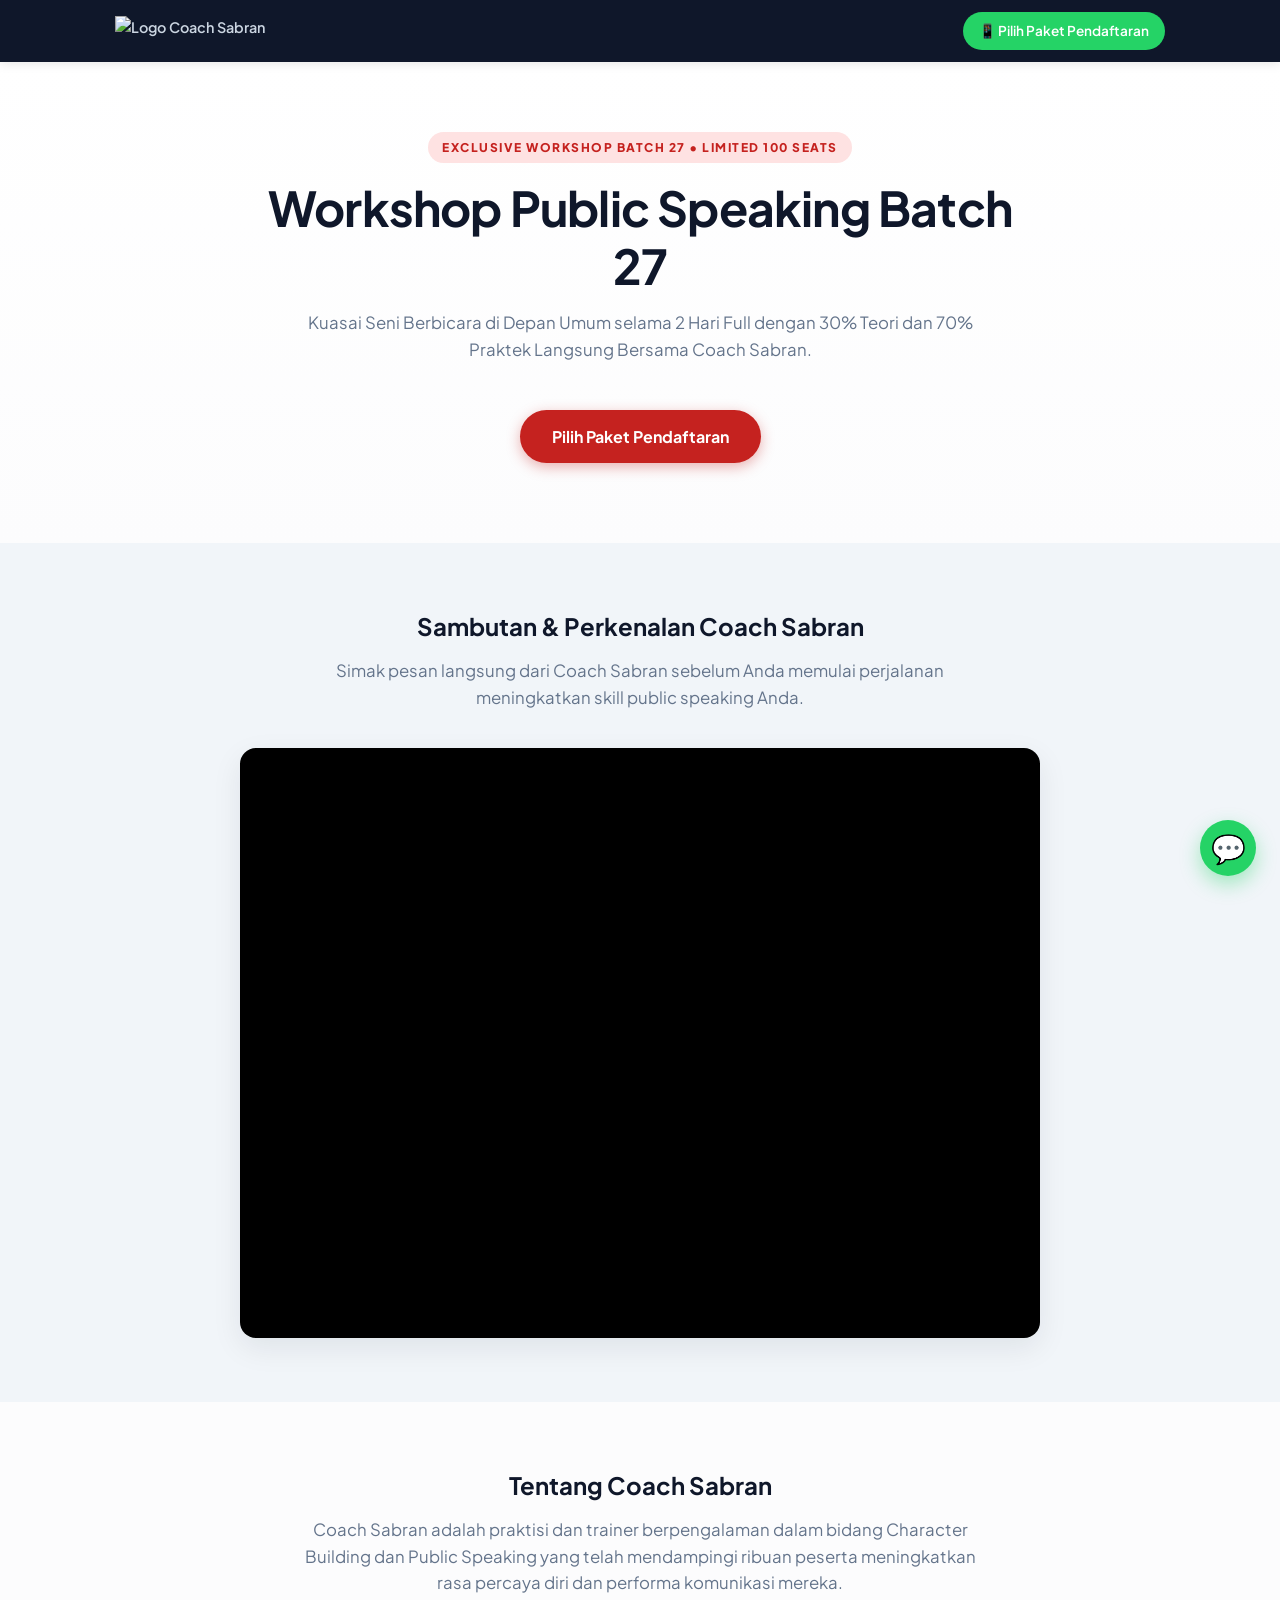
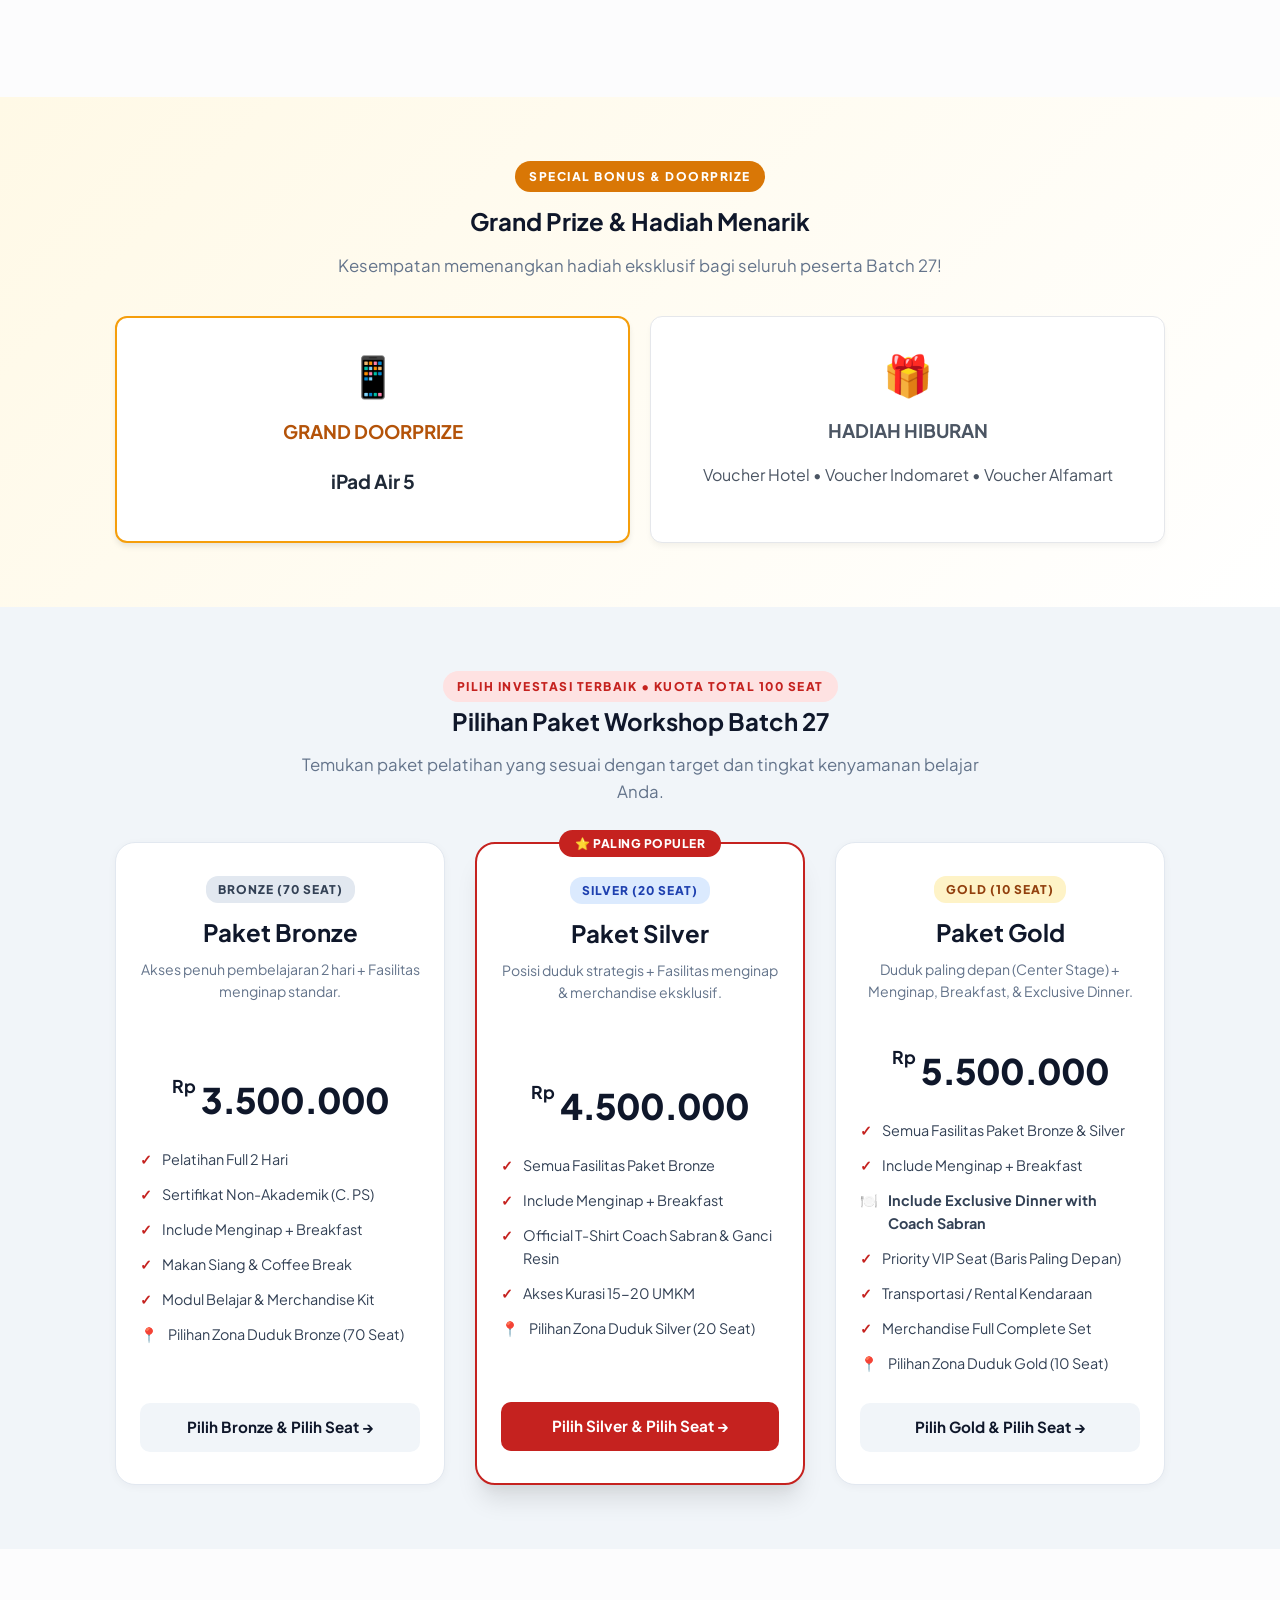
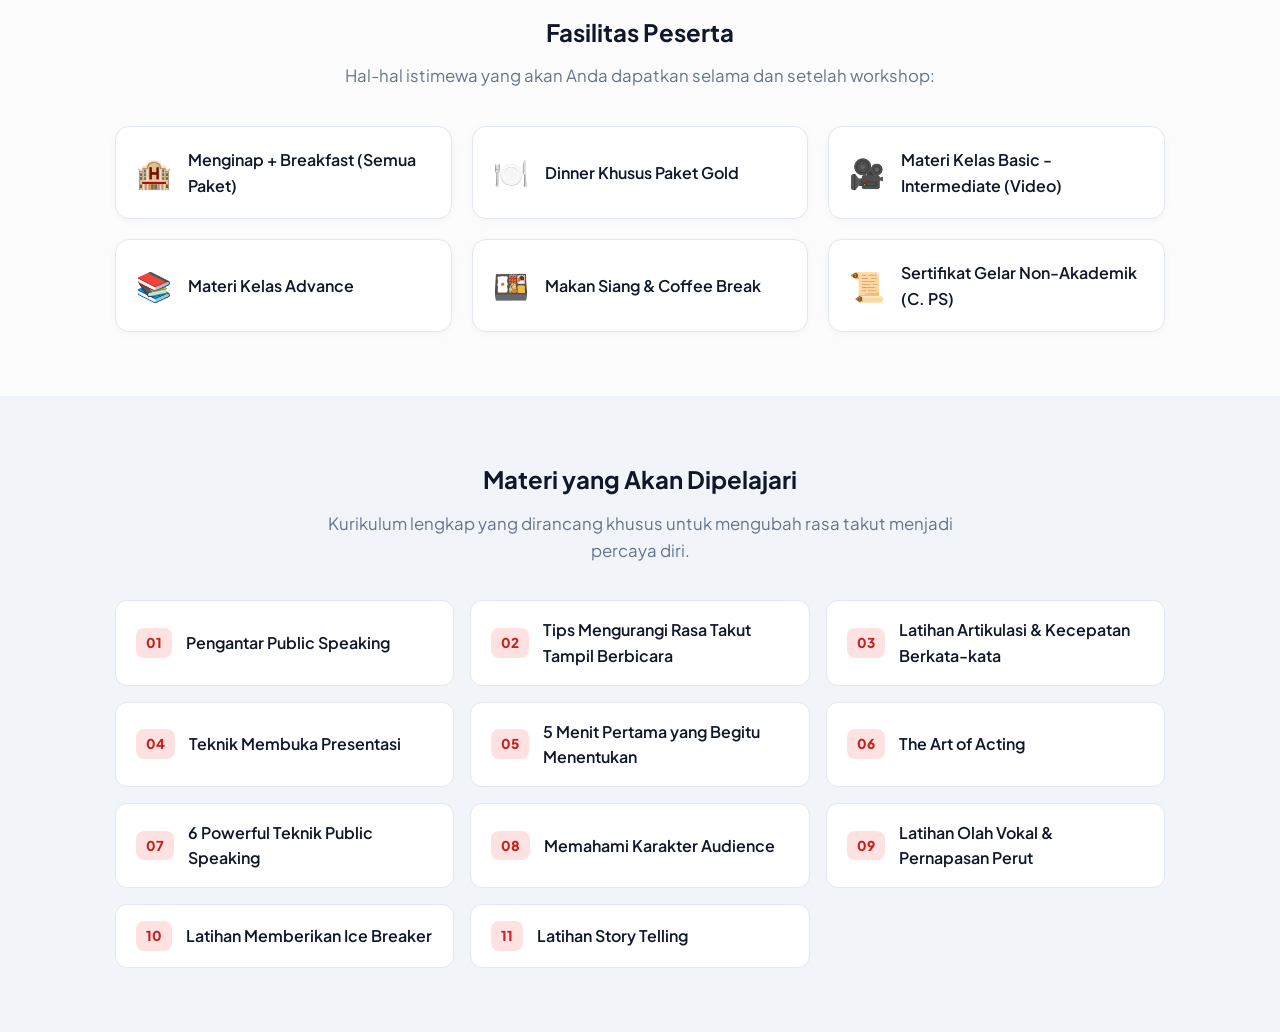
==== index.html @ b63cecc7 "update vanue seating layout" ====
<!DOCTYPE html>
<html lang="id">
<head>
    <meta charset="UTF-8">
    <meta name="viewport" content="width=device-width, initial-scale=1.0">
    <title>Workshop Public Speaking Batch 27 - Coach Sabran</title>
    
    <!-- Google Fonts untuk Tipografi Modern & Nyaman Dibaca -->
    <link rel="preconnect" href="https://fonts.googleapis.com">
    <link rel="preconnect" href="https://fonts.gstatic.com" crossorigin>
    <link href="https://fonts.googleapis.com/css2?family=Plus+Jakarta+Sans:wght@400;500;600;700;800&display=swap" rel="stylesheet">
    
    <!-- CSS Eksternal -->
    <link rel="stylesheet" href="style.css">
</head>
<body>

    <!-- TOP BAR DENGAN LOGO & CTA RINGKAS -->
    <div class="top-bar">
        <div class="container top-bar-flex">
            <a href="index.html" class="top-bar-brand" style="display: flex; align-items: center; gap: 10px; text-decoration: none;">
                <img src="Asset/CoachSabranFix.png" alt="Logo Coach Sabran" style="height: 30px; width: auto; object-fit: contain;">
            </a>
            <a href="#pilihan-paket" class="btn-top-cta">📱 Pilih Paket Pendaftaran</a>
        </div>
    </div>

    <!-- HERO SECTION -->
    <section class="hero-section text-center">
        <div class="container">
            <div class="badge-wrapper text-center">
                <span class="badge-tag">EXCLUSIVE WORKSHOP BATCH 27 • LIMITED 100 SEATS</span>
            </div>
            
            <h1>Workshop Public Speaking Batch 27</h1>
            <p class="subtitle-section">Kuasai Seni Berbicara di Depan Umum selama 2 Hari Full dengan 30% Teori dan 70% Praktek Langsung Bersama Coach Sabran.</p>
            <a href="#pilihan-paket" class="btn-primary">Pilih Paket Pendaftaran</a>
        </div>
    </section>

    <!-- SECTION VIDEO SAMBUTAN -->
    <section class="section-padding bg-light text-center">
        <div class="container">
            <h2>Sambutan & Perkenalan Coach Sabran</h2>
            <p class="subtitle-section">Simak pesan langsung dari Coach Sabran sebelum Anda memulai perjalanan meningkatkan skill public speaking Anda.</p>

            <div class="video-container">
                <iframe src="https://www.youtube.com/embed/VIDEO_ID" title="Video Sambutan Coach Sabran" frameborder="0" allow="accelerometer; autoplay; clipboard-write; encrypted-media; gyroscope; picture-in-picture" allowfullscreen></iframe>
            </div>
        </div>
    </section>

    <!-- SECTION PROFIL -->
    <section class="section-padding text-center">
        <div class="container">
            <h2>Tentang Coach Sabran</h2>
            <p class="subtitle-section">Coach Sabran adalah praktisi dan trainer berpengalaman dalam bidang Character Building dan Public Speaking yang telah mendampingi ribuan peserta meningkatkan rasa percaya diri dan performa komunikasi mereka.</p>
        </div>
    </section>

    <!-- SECTION DOORPRIZE & HADIAH HIBURAN -->
    <section class="section-padding text-center" style="background: linear-gradient(135deg, #FFF9E6 0%, #FFFFFF 100%);">
        <div class="container">
            <span class="badge-tag" style="background-color: #D97706; color: #fff;">SPECIAL BONUS & DOORPRIZE</span>
            <h2 style="margin-top: 10px;">Grand Prize & Hadiah Menarik</h2>
            <p class="subtitle-section">Kesempatan memenangkan hadiah eksklusif bagi seluruh peserta Batch 27!</p>

            <div style="display: grid; grid-template-columns: repeat(auto-fit, minmax(250px, 1fr)); gap: 20px; margin-top: 30px;">
                <div style="background: #fff; padding: 25px; border-radius: 12px; border: 2px solid #F59E0B; box-shadow: 0 4px 6px -1px rgba(0, 0, 0, 0.1);">
                    <div style="font-size: 2.5rem; margin-bottom: 10px;">📱</div>
                    <h3 style="color: #B45309; margin-bottom: 8px;">GRAND DOORPRIZE</h3>
                    <p style="font-weight: 700; font-size: 1.2rem; color: #1F2937;">iPad Air 5</p>
                </div>
                <div style="background: #fff; padding: 25px; border-radius: 12px; border: 1px solid #E5E7EB; box-shadow: 0 4px 6px -1px rgba(0, 0, 0, 0.05);">
                    <div style="font-size: 2.5rem; margin-bottom: 10px;">🎁</div>
                    <h3 style="color: #4B5563; margin-bottom: 8px;">HADIAH HIBURAN</h3>
                    <p style="color: #4B5563;">Voucher Hotel • Voucher Indomaret • Voucher Alfamart</p>
                </div>
            </div>
        </div>
    </section>

    <!-- SECTION PILIHAN PAKET -->
    <section id="pilihan-paket" class="section-padding bg-light">
        <div class="container text-center">
            <span class="badge-tag">PILIH INVESTASI TERBAIK • KUOTA TOTAL 100 SEAT</span>
            <h2>Pilihan Paket Workshop Batch 27</h2>
            <p class="subtitle-section">Temukan paket pelatihan yang sesuai dengan target dan tingkat kenyamanan belajar Anda.</p>

            <div class="package-container">
                
                <!-- CONTAINER PAKET 1: BRONZE (Rp 3.500.000) - 70 PAX -->
                <div class="package-card">
                    <div class="card-header">
                        <span class="badge-package bg-silver">BRONZE (70 SEAT)</span>
                        <h3>Paket Bronze</h3>
                        <p class="package-desc">Akses penuh pembelajaran 2 hari + Fasilitas menginap standar.</p>
                    </div>
                    <div class="card-body">
                        <div class="price-tag">
                            <span class="currency">Rp</span>
                            <span class="amount">3.500.000</span>
                        </div>
                        <ul class="package-features">
                            <li><span class="check-icon">✓</span> Pelatihan Full 2 Hari</li>
                            <li><span class="check-icon">✓</span> Sertifikat Non-Akademik (C. PS)</li>
                            <li><span class="check-icon">✓</span> Include Menginap + Breakfast</li>
                            <li><span class="check-icon">✓</span> Makan Siang & Coffee Break</li>
                            <li><span class="check-icon">✓</span> Modul Belajar & Merchandise Kit</li>
                            <li><span class="check-icon">📍</span> Pilihan Zona Duduk Bronze (70 Seat)</li>
                        </ul>
                    </div>
                    <div class="card-footer">
                        <a href="BronzePackage.html" class="btn-package">Pilih Bronze & Pilih Seat →</a>
                    </div>
                </div>

                <!-- CONTAINER PAKET 2: SILVER (Rp 4.500.000) - 20 PAX - POPULER -->
                <div class="package-card featured">
                    <div class="popular-badge">⭐ PALING POPULER</div>
                    <div class="card-header">
                        <span class="badge-package bg-silver-badge">SILVER (20 SEAT)</span>
                        <h3>Paket Silver</h3>
                        <p class="package-desc">Posisi duduk strategis + Fasilitas menginap & merchandise eksklusif.</p>
                    </div>
                    <div class="card-body">
                        <div class="price-tag">
                            <span class="currency">Rp</span>
                            <span class="amount">4.500.000</span>
                        </div>
                        <ul class="package-features">
                            <li><span class="check-icon">✓</span> Semua Fasilitas Paket Bronze</li>
                            <li><span class="check-icon">✓</span> Include Menginap + Breakfast</li>
                            <li><span class="check-icon">✓</span> Official T-Shirt Coach Sabran & Ganci Resin</li>
                            <li><span class="check-icon">✓</span> Akses Kurasi 15-20 UMKM</li>
                            <li><span class="check-icon">📍</span> Pilihan Zona Duduk Silver (20 Seat)</li>
                        </ul>
                    </div>
                    <div class="card-footer">
                        <a href="SilverPackage.html" class="btn-package btn-featured">Pilih Silver & Pilih Seat →</a>
                    </div>
                </div>

                <!-- CONTAINER PAKET 3: GOLD (Rp 5.500.000) - 10 PAX -->
                <div class="package-card">
                    <div class="card-header">
                        <span class="badge-package bg-gold">GOLD (10 SEAT)</span>
                        <h3>Paket Gold</h3>
                        <p class="package-desc">Duduk paling depan (Center Stage) + Menginap, Breakfast, & Exclusive Dinner.</p>
                    </div>
                    <div class="card-body">
                        <div class="price-tag">
                            <span class="currency">Rp</span>
                            <span class="amount">5.500.000</span>
                        </div>
                        <ul class="package-features">
                            <li><span class="check-icon">✓</span> Semua Fasilitas Paket Bronze & Silver</li>
                            <li><span class="check-icon">✓</span> Include Menginap + Breakfast</li>
                            <li><span class="check-icon">🍽️</span> <strong>Include Exclusive Dinner with Coach Sabran</strong></li>
                            <li><span class="check-icon">✓</span> Priority VIP Seat (Baris Paling Depan)</li>
                            <li><span class="check-icon">✓</span> Transportasi / Rental Kendaraan</li>
                            <li><span class="check-icon">✓</span> Merchandise Full Complete Set</li>
                            <li><span class="check-icon">📍</span> Pilihan Zona Duduk Gold (10 Seat)</li>
                        </ul>
                    </div>
                    <div class="card-footer">
                        <a href="GoldPackage.html" class="btn-package">Pilih Gold & Pilih Seat →</a>
                    </div>
                </div>

            </div>
        </div>
    </section>

    <!-- SECTION FASILITAS -->
    <section class="section-padding text-center">
        <div class="container">
            <h2>Fasilitas Peserta</h2>
            <p class="subtitle-section">Hal-hal istimewa yang akan Anda dapatkan selama dan setelah workshop:</p>

            <div class="facility-grid">
                <div class="facility-item">
                    <span class="facility-icon">🏨</span>
                    <div>Menginap + Breakfast (Semua Paket)</div>
                </div>
                <div class="facility-item">
                    <span class="facility-icon">🍽️</span>
                    <div>Dinner Khusus Paket Gold</div>
                </div>
                <div class="facility-item">
                    <span class="facility-icon">🎥</span>
                    <div>Materi Kelas Basic - Intermediate (Video)</div>
                </div>
                <div class="facility-item">
                    <span class="facility-icon">📚</span>
                    <div>Materi Kelas Advance</div>
                </div>
                <div class="facility-item">
                    <span class="facility-icon">🍱</span>
                    <div>Makan Siang & Coffee Break</div>
                </div>
                <div class="facility-item">
                    <span class="facility-icon">📜</span>
                    <div>Sertifikat Gelar Non-Akademik (C. PS)</div>
                </div>
            </div>
        </div>
    </section>

    <!-- SECTION MATERI -->
    <section class="section-padding bg-light">
        <div class="container">
            <h2 class="text-center">Materi yang Akan Dipelajari</h2>
            <p class="subtitle-section text-center">Kurikulum lengkap yang dirancang khusus untuk mengubah rasa takut menjadi percaya diri.</p>

            <ul class="materi-grid">
                <li><span class="materi-num">01</span> Pengantar Public Speaking</li>
                <li><span class="materi-num">02</span> Tips Mengurangi Rasa Takut Tampil Berbicara</li>
                <li><span class="materi-num">03</span> Latihan Artikulasi & Kecepatan Berkata-kata</li>
                <li><span class="materi-num">04</span> Teknik Membuka Presentasi</li>
                <li><span class="materi-num">05</span> 5 Menit Pertama yang Begitu Menentukan</li>
                <li><span class="materi-num">06</span> The Art of Acting</li>
                <li><span class="materi-num">07</span> 6 Powerful Teknik Public Speaking</li>
                <li><span class="materi-num">08</span> Memahami Karakter Audience</li>
                <li><span class="materi-num">09</span> Latihan Olah Vokal & Pernapasan Perut</li>
                <li><span class="materi-num">10</span> Latihan Memberikan Ice Breaker</li>
                <li><span class="materi-num">11</span> Latihan Story Telling</li>
            </ul>
        </div>
    </section>

    <!-- FLOATING WHATSAPP BUTTON UNTUK HP -->
    <a href="https://wa.me/6285182723319?text=Halo%20Admin,%20saya%20mau%20tanya%20mengenai%20Workshop%20Public%20Speaking%20Batch%2027" class="floating-wa" target="_blank" title="Tanya Admin via WA">
        💬
    </a>

</body>
</html>
---- style.css ----
/* ==========================================================================
   1. VARIABLE DESIGN SYSTEM & BASE STYLES
   ========================================================================== */
:root {
    --primary-color: #c5221f;
    --primary-hover: #9b1916;
    --bg-main: #fcfcfd;
    --bg-light: #f1f5f9;
    --card-bg: #ffffff;
    --text-dark: #0f172a;
    --text-body: #334155;
    --text-muted: #64748b;
    --wa-color: #25d366;
    --wa-hover: #1da851;
    --border-color: #e2e8f0;
    --shadow-sm: 0 2px 8px rgba(15, 23, 42, 0.04);
    --shadow-md: 0 10px 30px rgba(15, 23, 42, 0.08);
    --shadow-lg: 0 20px 25px -5px rgba(0, 0, 0, 0.1), 0 10px 10px -5px rgba(0, 0, 0, 0.04);

    /* Color Palette Zona Kursi */
    --gold-zone: #f59e0b;
    --silver-zone: #3b82f6;
    --bronze-zone: #10b981;
    --occupied-color: #991b1b;
    --locked-color: #334155;
}

html {
    scroll-behavior: smooth;
}

body {
    margin: 0;
    padding: 0;
    font-family: 'Plus Jakarta Sans', sans-serif;
    color: var(--text-body);
    background-color: var(--bg-main);
    line-height: 1.6;
    -webkit-font-smoothing: antialiased;
}

h1, h2, h3, h4 {
    color: var(--text-dark);
    font-weight: 700;
    margin: 0 0 12px 0;
}

.container {
    max-width: 1050px;
    margin: 0 auto;
    padding: 0 20px;
}

.text-center { text-align: center; }
.section-padding { padding: 64px 20px; }
.bg-light { background-color: var(--bg-light); }

.subtitle-section {
    color: var(--text-muted);
    font-size: 1.05rem;
    max-width: 680px;
    margin: 0 auto 36px auto;
}

/* ==========================================================================
   2. TOP BAR & NAVIGATION
   ========================================================================== */
.top-bar {
    background-color: var(--text-dark);
    color: #fff;
    padding: 12px 0;
    position: sticky;
    top: 0;
    z-index: 100;
    box-shadow: 0 2px 10px rgba(0,0,0,0.1);
}

.top-bar-flex {
    display: flex;
    justify-content: space-between;
    align-items: center;
}

.top-bar-brand {
    font-weight: 600;
    font-size: 0.9rem;
    color: #cbd5e1;
}

.btn-top-cta {
    background-color: var(--wa-color);
    color: #fff;
    text-decoration: none;
    padding: 8px 16px;
    border-radius: 20px;
    font-weight: 600;
    font-size: 0.85rem;
    transition: background-color 0.2s ease, transform 0.2s ease;
}

.btn-top-cta:hover { 
    background-color: var(--wa-hover);
    transform: translateY(-1px);
}

/* ==========================================================================
   3. HERO SECTION
   ========================================================================== */
.hero-section {
    padding: 70px 20px 80px 20px;
    background: linear-gradient(180deg, #ffffff 0%, var(--bg-main) 100%);
}

.badge-wrapper {
    margin-bottom: 16px;
}

.badge-tag {
    display: inline-block;
    background: #fee2e2;
    color: var(--primary-color);
    font-size: 0.75rem;
    font-weight: 800;
    letter-spacing: 1.5px;
    padding: 6px 14px;
    border-radius: 20px;
}

.hero-section h1 {
    font-size: clamp(2rem, 4.5vw, 3rem);
    letter-spacing: -0.8px;
    line-height: 1.2;
    max-width: 800px;
    margin: 0 auto 16px auto;
}

.btn-primary {
    display: inline-block;
    background-color: var(--primary-color);
    color: #ffffff;
    padding: 14px 32px;
    border-radius: 30px;
    text-decoration: none;
    font-weight: 700;
    font-size: 1rem;
    box-shadow: 0 4px 14px rgba(197, 34, 31, 0.35);
    transition: all 0.2s ease;
    margin-top: 10px;
}

.btn-primary:hover {
    background-color: var(--primary-hover);
    transform: translateY(-2px);
    box-shadow: 0 6px 20px rgba(197, 34, 31, 0.45);
}

/* ==========================================================================
   4. VIDEO SAMBUTAN SECTION
   ========================================================================== */
.video-container {
    position: relative;
    padding-bottom: 56.25%; /* 16:9 Aspect Ratio */
    height: 0;
    overflow: hidden;
    max-width: 800px;
    margin: 0 auto;
    border-radius: 16px;
    box-shadow: var(--shadow-md);
    background-color: #000;
}

.video-container iframe {
    position: absolute;
    top: 0;
    left: 0;
    width: 100%;
    height: 100%;
    border: 0;
}

/* ==========================================================================
   5. PAKET PENDAFTARAN (PRICING CARDS)
   ========================================================================== */
.package-container {
    display: grid;
    grid-template-columns: repeat(auto-fit, minmax(290px, 1fr));
    gap: 30px;
    align-items: stretch;
    margin-top: 20px;
}

.package-card {
    background: var(--card-bg);
    border: 1px solid var(--border-color);
    border-radius: 20px;
    padding: 32px 24px;
    display: flex;
    flex-direction: column;
    justify-content: space-between;
    position: relative;
    box-shadow: var(--shadow-sm);
    transition: transform 0.25s ease, box-shadow 0.25s ease;
}

.package-card:hover {
    transform: translateY(-6px);
    box-shadow: var(--shadow-md);
}

.package-card.featured {
    border: 2px solid var(--primary-color);
    box-shadow: var(--shadow-lg);
}

.popular-badge {
    position: absolute;
    top: -14px;
    left: 50%;
    transform: translateX(-50%);
    background: var(--primary-color);
    color: #fff;
    font-size: 0.75rem;
    font-weight: 800;
    padding: 4px 16px;
    border-radius: 20px;
    letter-spacing: 0.5px;
}

.card-header {
    text-align: center;
    margin-bottom: 20px;
}

.badge-package {
    display: inline-block;
    font-size: 0.75rem;
    font-weight: 800;
    padding: 4px 12px;
    border-radius: 12px;
    margin-bottom: 10px;
    letter-spacing: 1px;
}

.bg-silver { background-color: #e2e8f0; color: #334155; }
.bg-silver-badge { background-color: #dbeafe; color: #1e40af; }
.bg-gold { background-color: #fef3c7; color: #92400e; }

.package-card h3 {
    font-size: 1.5rem;
    margin-bottom: 6px;
}

.package-desc {
    font-size: 0.88rem;
    color: var(--text-muted);
    margin: 0;
}

.price-tag {
    text-align: center;
    margin: 20px 0;
}

.price-tag .currency {
    font-size: 1.1rem;
    font-weight: 700;
    color: var(--text-dark);
    vertical-align: top;
    margin-right: 2px;
}

.price-tag .amount {
    font-size: 2.2rem;
    font-weight: 800;
    color: var(--text-dark);
    letter-spacing: -1px;
}

.package-features {
    list-style: none;
    padding: 0;
    margin: 0 0 28px 0;
    text-align: left;
}

.package-features li {
    font-size: 0.9rem;
    margin-bottom: 12px;
    display: flex;
    align-items: flex-start;
    gap: 10px;
    color: var(--text-body);
}

.check-icon {
    color: var(--primary-color);
    font-weight: 800;
    flex-shrink: 0;
}

.btn-package {
    display: block;
    width: 100%;
    text-align: center;
    background-color: var(--bg-light);
    color: var(--text-dark);
    padding: 12px 16px;
    border-radius: 10px;
    text-decoration: none;
    font-weight: 700;
    font-size: 0.95rem;
    box-sizing: border-box;
    transition: all 0.2s ease;
}

.btn-package:hover {
    background-color: #e2e8f0;
}

.btn-package.btn-featured {
    background-color: var(--primary-color);
    color: #ffffff;
}

.btn-package.btn-featured:hover {
    background-color: var(--primary-hover);
}

/* ==========================================================================
   6. FASILITAS & MATERI GRID
   ========================================================================== */
.facility-grid {
    display: grid;
    grid-template-columns: repeat(auto-fit, minmax(260px, 1fr));
    gap: 20px;
    margin-top: 30px;
}

.facility-item {
    background: var(--card-bg);
    border: 1px solid var(--border-color);
    border-radius: 14px;
    padding: 20px;
    display: flex;
    align-items: center;
    gap: 16px;
    text-align: left;
    box-shadow: var(--shadow-sm);
    font-weight: 600;
    color: var(--text-dark);
}

.facility-icon {
    font-size: 1.8rem;
    line-height: 1;
}

.materi-grid {
    list-style: none;
    padding: 0;
    margin: 30px 0 0 0;
    display: grid;
    grid-template-columns: repeat(auto-fit, minmax(280px, 1fr));
    gap: 16px;
}

.materi-grid li {
    background: var(--card-bg);
    border: 1px solid var(--border-color);
    border-radius: 12px;
    padding: 16px 20px;
    font-weight: 600;
    color: var(--text-dark);
    display: flex;
    align-items: center;
    gap: 14px;
}

.materi-num {
    background: #fee2e2;
    color: var(--primary-color);
    font-weight: 800;
    font-size: 0.85rem;
    padding: 4px 10px;
    border-radius: 8px;
    flex-shrink: 0;
}

/* ==========================================================================
   7. DENAH VENUE & SEATING LAYOUT (SESUAI SKETSA PAPAN TULIS VENUE)
   ========================================================================== */
.seat-container {
    background: #0f172a;
    color: #ffffff;
    padding: 30px 20px;
    border-radius: 20px;
    margin: 24px 0 28px 0;
    text-align: center;
    box-shadow: 0 12px 30px rgba(15, 23, 42, 0.35);
    position: relative;
    overflow: hidden;
}

/* Header Panggung / Stage */
.stage {
    background: linear-gradient(135deg, #38bdf8 0%, #0284c7 100%);
    color: #ffffff;
    font-weight: 800;
    padding: 14px;
    border-radius: 12px;
    margin-bottom: 20px;
    letter-spacing: 2px;
    font-size: 0.9rem;
    box-shadow: 0 4px 15px rgba(56, 189, 248, 0.25);
    text-transform: uppercase;
}

/* VIP Sofa / Table di Depan Panggung */
.vip-area {
    background: rgba(245, 158, 11, 0.15);
    border: 1px dashed var(--gold-zone);
    border-radius: 8px;
    padding: 8px;
    margin-bottom: 25px;
    font-size: 0.75rem;
    font-weight: 700;
    color: var(--gold-zone);
    letter-spacing: 1px;
}

/* Side Corridor & Back Facilities (Tenant & Food) */
.venue-layout-grid {
    display: grid;
    grid-template-columns: 120px 1fr;
    gap: 20px;
    text-align: left;
}

.side-regis {
    background: #1e293b;
    border: 1px solid #334155;
    border-radius: 12px;
    padding: 15px 10px;
    display: flex;
    flex-direction: column;
    justify-content: center;
    align-items: center;
    text-align: center;
    font-size: 0.75rem;
    font-weight: 700;
    color: #94a3b8;
}

.side-regis-icon {
    font-size: 1.4rem;
    margin-bottom: 6px;
}

/* Zone Section Layout */
.round-table-layout {
    display: flex;
    flex-direction: column;
    align-items: center;
    gap: 30px;
    width: 100%;
}

.zone-section {
    width: 100%;
    background: rgba(255, 255, 255, 0.02);
    border-radius: 14px;
    padding: 16px 10px;
    border: 1px solid rgba(255, 255, 255, 0.05);
}

.zone-header {
    font-size: 0.85rem;
    font-weight: 800;
    margin-bottom: 16px;
    letter-spacing: 1px;
    text-align: center;
}

.table-grid {
    display: flex;
    justify-content: center;
    flex-wrap: wrap;
    gap: 45px 35px;
    padding: 10px 0;
}

/* Meja Bundar & Kursi Melingkar */
.round-table {
    position: relative;
    width: 95px;
    height: 95px;
    border-radius: 50%;
    background: #1e293b;
    border: 3px solid #334155;
    display: flex;
    align-items: center;
    justify-content: center;
    box-shadow: 0 6px 16px rgba(0, 0, 0, 0.25);
}

.table-center {
    font-weight: 700;
    font-size: 0.75rem;
    color: #f8fafc;
    text-align: center;
    z-index: 2;
    pointer-events: none;
}

.seats-circle {
    position: absolute;
    top: 0;
    left: 0;
    width: 100%;
    height: 100%;
}

.seats-circle .seat-btn {
    position: absolute;
    width: 32px;
    height: 32px;
    font-size: 0.65rem;
    font-weight: 700;
    border-radius: 50%;
    border: 2px solid #0f172a;
    color: #ffffff;
    display: flex;
    align-items: center;
    justify-content: center;
    transform: translate(-50%, -50%);
    transition: all 0.2s cubic-bezier(0.4, 0, 0.2, 1);
    cursor: pointer;
    box-shadow: 0 2px 6px rgba(0,0,0,0.3);
}

/* Posisi Melingkar 5 Kursi */
.seats-circle.seats-5 .seat-btn:nth-child(1) { top: -14px; left: 50%; }
.seats-circle.seats-5 .seat-btn:nth-child(2) { top: 28%; left: calc(100% + 14px); }
.seats-circle.seats-5 .seat-btn:nth-child(3) { top: 88%; left: calc(100% + 2px); }
.seats-circle.seats-5 .seat-btn:nth-child(4) { top: 88%; left: -2px; }
.seats-circle.seats-5 .seat-btn:nth-child(5) { top: 28%; left: -14px; }

/* Status Warna Kursi */
.seat-btn.bronze { background-color: var(--bronze-zone); }
.seat-btn.silver { background-color: var(--silver-zone); }
.seat-btn.platinum { background-color: var(--gold-zone); }

.seat-btn.locked { 
    background-color: var(--locked-color) !important; 
    opacity: 0.35; 
    cursor: not-allowed; 
}

.seat-btn.selected {
    background-color: #ef4444 !important;
    color: #ffffff !important;
    transform: translate(-50%, -50%) scale(1.2) !important;
    box-shadow: 0 0 14px rgba(239, 68, 68, 0.9) !important;
    border: 2px solid #ffffff !important;
    z-index: 10;
}

.seat-btn.occupied {
    background-color: var(--occupied-color) !important;
    color: #cbd5e1 !important;
    opacity: 0.7;
    cursor: not-allowed;
}

/* Bottom Venue Facilities (Tenant & Food) */
.bottom-facilities {
    display: flex;
    justify-content: space-between;
    gap: 15px;
    margin-top: 25px;
    padding-top: 20px;
    border-top: 1px dashed #334155;
}

.facility-box {
    background: #1e293b;
    border: 1px solid #334155;
    border-radius: 10px;
    padding: 12px;
    font-size: 0.75rem;
    font-weight: 700;
    color: #94a3b8;
    text-align: center;
    flex: 1;
}

.seat-summary {
    background: #1e293b;
    padding: 14px 20px;
    border-radius: 12px;
    margin-top: 25px;
    font-size: 0.9rem;
    border: 1px solid #334155;
    display: inline-block;
}

/* ==========================================================================
   8. BENEFIT & UPSELL CONTAINERS
   ========================================================================== */
.benefit-detail-container {
    background: #ffffff;
    border: 1px solid #e2e8f0;
    border-radius: 14px;
    padding: 24px;
    margin: 30px auto;
    max-width: 650px;
    box-shadow: 0 4px 15px rgba(0,0,0,0.04);
    text-align: left;
}

.benefit-list { list-style: none; padding: 0; margin: 0; }
.benefit-list li {
    font-size: 0.95rem;
    margin-bottom: 12px;
    line-height: 1.5;
    color: var(--text-body);
}

.upsell-container {
    background: #f8fafc;
    border: 1px dashed var(--primary-color);
    border-radius: 14px;
    padding: 20px;
    margin: 24px auto 40px auto;
    max-width: 650px;
    text-align: center;
}

.upsell-buttons { display: flex; gap: 12px; justify-content: center; flex-wrap: wrap; }

.btn-upsell {
    display: inline-block;
    background-color: var(--primary-color);
    color: #ffffff;
    padding: 10px 20px;
    border-radius: 8px;
    text-decoration: none;
    font-weight: 700;
    font-size: 0.9rem;
    transition: background-color 0.2s;
}

.btn-upsell:hover { background-color: var(--primary-hover); }

.btn-upsell-secondary {
    display: inline-block;
    background-color: #ffffff;
    border: 1px solid #cbd5e1;
    color: var(--text-dark);
    padding: 8px 16px;
    border-radius: 8px;
    text-decoration: none;
    font-weight: 600;
    font-size: 0.85rem;
}

/* ==========================================================================
   9. FORM PENDAFTARAN & FLOATING BUTTONS
   ========================================================================== */
.pendaftaran-section {
    background-color: var(--bg-light);
    padding-bottom: 80px;
}

.form-container {
    max-width: 680px;
    margin: 0 auto;
    padding: 36px 28px;
    background: var(--card-bg);
    border-radius: 16px;
    box-shadow: var(--shadow-md);
    border: 1px solid var(--border-color);
}

.form-group { margin-bottom: 18px; }
.form-group label {
    display: block;
    font-size: 0.85rem;
    font-weight: 700;
    color: var(--text-dark);
    margin-bottom: 6px;
}

.form-control {
    width: 100%;
    padding: 12px 14px;
    border: 1px solid var(--border-color);
    border-radius: 8px;
    font-size: 0.95rem;
    font-family: inherit;
    background-color: #fafafa;
    box-sizing: border-box;
    transition: all 0.2s;
}

.form-control:focus {
    outline: none;
    border-color: var(--primary-color);
    background-color: #ffffff;
    box-shadow: 0 0 0 3px rgba(197, 34, 31, 0.12);
}

textarea.form-control { resize: vertical; height: 100px; }

.btn-submit-wa {
    display: block;
    width: 100%;
    background-color: var(--wa-color);
    color: #ffffff;
    padding: 16px;
    border: none;
    border-radius: 10px;
    font-size: 1.05rem;
    font-weight: 700;
    cursor: pointer;
    transition: background-color 0.2s, transform 0.1s;
    text-align: center;
    margin-top: 24px;
}

.btn-submit-wa:hover {
    background-color: var(--wa-hover);
    transform: translateY(-1px);
}

.floating-wa {
    position: fixed;
    bottom: 24px;
    right: 24px;
    background-color: var(--wa-color);
    color: #fff;
    width: 56px;
    height: 56px;
    border-radius: 50%;
    display: flex;
    align-items: center;
    justify-content: center;
    font-size: 28px;
    box-shadow: 0 8px 20px rgba(37, 211, 102, 0.4);
    text-decoration: none;
    z-index: 99;
    transition: transform 0.2s ease;
}

.floating-wa:hover { transform: scale(1.08); }

/* ==========================================================================
   10. MEDIA QUERIES (RESPONSIVE MOBILE)
   ========================================================================== */
@media (max-width: 768px) {
    .section-padding { padding: 48px 16px; }
    .package-container { grid-template-columns: 1fr; }
    .hero-section { padding: 40px 16px 50px 16px; }
    .form-container { padding: 20px 16px; border-radius: 12px; }
    
    .venue-layout-grid {
        grid-template-columns: 1fr;
    }
    
    .side-regis {
        width: 100%;
        margin-bottom: 10px;
    }
    
    .table-grid { gap: 40px 25px; }
    .round-table { width: 85px; height: 85px; }
    .table-center { font-size: 0.7rem; }
    .seats-circle .seat-btn { width: 30px; height: 30px; font-size: 0.6rem; }
}
/* ==========================================================================
   TATA LETAK KHUSUS DENAH VENUE DARI SKETSA PAPAN TULIS
   ========================================================================== */
.seat-container {
    background: #0f172a;
    color: #ffffff;
    padding: 30px 20px;
    border-radius: 20px;
    margin: 24px 0;
    text-align: center;
    position: relative;
}

.stage {
    background: linear-gradient(135deg, #38bdf8 0%, #0284c7 100%);
    color: #fff;
    font-weight: 800;
    padding: 12px;
    border-radius: 8px;
    margin-bottom: 15px;
    letter-spacing: 2px;
}

/* VIP Layout (Sofa & Side Blocks) */
.vip-layout {
    display: flex;
    justify-content: center;
    align-items: center;
    gap: 12px;
    margin-bottom: 25px;
}

.vip-main {
    background: rgba(245, 158, 11, 0.2);
    border: 1px dashed #f59e0b;
    color: #f59e0b;
    padding: 8px 24px;
    border-radius: 6px;
    font-weight: 700;
    font-size: 0.8rem;
}

.vip-side {
    background: rgba(245, 158, 11, 0.1);
    border: 1px dashed #f59e0b;
    color: #f59e0b;
    padding: 6px 12px;
    border-radius: 6px;
    font-size: 0.7rem;
    transform: rotate(-10deg);
}

.vip-side:last-child {
    transform: rotate(10deg);
}

/* Gold Zone (U-Shape Layout) */
.gold-u-layout {
    display: flex;
    justify-content: center;
    gap: 20px;
}

.u-block {
    display: flex;
    gap: 6px;
    background: rgba(245, 158, 11, 0.08);
    border: 2px solid #f59e0b;
    border-radius: 12px;
    padding: 10px;
}

/* Silver Zone (Block Cards Layout) */
.silver-block-layout {
    display: grid;
    grid-template-columns: repeat(auto-fit, minmax(130px, 1fr));
    gap: 15px;
}

.silver-box {
    background: rgba(59, 130, 246, 0.08);
    border: 2px solid #3b82f6;
    border-radius: 10px;
    padding: 10px;
    display: flex;
    flex-direction: column;
    align-items: center;
    gap: 8px;
}

.box-label {
    font-size: 0.75rem;
    font-weight: 700;
    color: #3b82f6;
}

.box-seats {
    display: flex;
    flex-wrap: wrap;
    gap: 6px;
    justify-content: center;
}

/* Bronze Zone (Circle Grid Layout) */
.bronze-circle-grid {
    display: flex;
    flex-wrap: wrap;
    gap: 10px;
    justify-content: center;
    max-width: 600px;
    margin: 0 auto;
}

.seat-btn-circle {
    width: 36px;
    height: 36px;
    border-radius: 50%;
    border: 2px solid #0f172a;
    font-size: 0.65rem;
    font-weight: 700;
    color: #fff;
    cursor: pointer;
    display: flex;
    align-items: center;
    justify-content: center;
    transition: all 0.2s;
}

.seat-btn-circle.bronze { background-color: #10b981; }
.seat-btn-circle.silver { background-color: #3b82f6; }
.seat-btn-circle.platinum { background-color: #f59e0b; }

.seat-btn-circle.locked { background-color: #334155 !important; opacity: 0.4; cursor: not-allowed; }
.seat-btn-circle.selected { background-color: #ef4444 !important; transform: scale(1.15); border-color: #fff; }
.seat-btn-circle.occupied { background-color: #991b1b !important; opacity: 0.7; cursor: not-allowed; }

/* Bottom Area Facilities */
.bottom-venue-facilities {
    display: flex;
    justify-content: space-between;
    align-items: flex-end;
    margin-top: 30px;
    padding-top: 20px;
    border-top: 1px dashed #334155;
}

.tenant-l-shape {
    background: #1e293b;
    border: 2px solid #475569;
    border-radius: 10px;
    padding: 15px 25px;
    font-size: 0.75rem;
    font-weight: 700;
    color: #cbd5e1;
    clip-path: polygon(0 0, 60% 0, 60% 50%, 100% 50%, 100% 100%, 0 100%);
}

.food-area-box {
    background: #1e293b;
    border: 2px solid #475569;
    border-radius: 8px;
    padding: 12px 20px;
    font-size: 0.75rem;
    font-weight: 700;
    color: #cbd5e1;
}
/* ==========================================================================
   POSISI KURSI MEJA BUNDAR (4 KURSI & 5 KURSI)
   ========================================================================== */
.table-grid {
    display: flex;
    justify-content: center;
    flex-wrap: wrap;
    gap: 45px 30px;
    padding: 15px 0;
}

.round-table {
    position: relative;
    width: 90px;
    height: 90px;
    border-radius: 50%;
    background: #1e293b;
    border: 3px solid #334155;
    display: flex;
    align-items: center;
    justify-content: center;
    box-shadow: 0 6px 16px rgba(0, 0, 0, 0.25);
}

.table-center {
    font-weight: 700;
    font-size: 0.75rem;
    color: #f8fafc;
    text-align: center;
    z-index: 2;
    pointer-events: none;
}

.seats-circle {
    position: absolute;
    top: 0;
    left: 0;
    width: 100%;
    height: 100%;
}

.seats-circle .seat-btn {
    position: absolute;
    width: 32px;
    height: 32px;
    font-size: 0.65rem;
    font-weight: 700;
    border-radius: 50%;
    border: 2px solid #0f172a;
    color: #ffffff;
    display: flex;
    align-items: center;
    justify-content: center;
    transform: translate(-50%, -50%);
    transition: all 0.2s cubic-bezier(0.4, 0, 0.2, 1);
    cursor: pointer;
    box-shadow: 0 2px 6px rgba(0,0,0,0.3);
}

/* POSISI PRESISI 4 KURSI (SILVER) */
.seats-circle.seats-4 .seat-btn:nth-child(1) { top: -14px; left: 50%; }              /* Atas */
.seats-circle.seats-4 .seat-btn:nth-child(2) { top: 50%; left: calc(100% + 14px); }  /* Kanan */
.seats-circle.seats-4 .seat-btn:nth-child(3) { top: calc(100% + 14px); left: 50%; }  /* Bawah */
.seats-circle.seats-4 .seat-btn:nth-child(4) { top: 50%; left: -14px; }               /* Kiri */

/* POSISI PRESISI 5 KURSI (GOLD & BRONZE) */
.seats-circle.seats-5 .seat-btn:nth-child(1) { top: -14px; left: 50%; }
.seats-circle.seats-5 .seat-btn:nth-child(2) { top: 28%; left: calc(100% + 14px); }
.seats-circle.seats-5 .seat-btn:nth-child(3) { top: 88%; left: calc(100% + 2px); }
.seats-circle.seats-5 .seat-btn:nth-child(4) { top: 88%; left: -2px; }
.seats-circle.seats-5 .seat-btn:nth-child(5) { top: 28%; left: -14px; }

/* WARNA KATEGORI KURSI */
.seat-btn.bronze { background-color: #10b981; }
.seat-btn.silver { background-color: #3b82f6; }
.seat-btn.platinum { background-color: #f59e0b; }

.seat-btn.locked { background-color: #334155 !important; opacity: 0.35; cursor: not-allowed; }
.seat-btn.selected { background-color: #ef4444 !important; transform: translate(-50%, -50%) scale(1.2) !important; border-color: #fff; z-index: 10; }
.seat-btn.occupied { background-color: #991b1b !important; opacity: 0.7; cursor: not-allowed; }

/* ==========================================================================
   PENYESUAIAN JARAK KURSI MEJA BUNDAR (AGAR TIDAK BERDEMPETAN)
   ========================================================================== */
.table-grid {
    display: flex;
    justify-content: center;
    flex-wrap: wrap;
    /* Menambah jarak (gap) antar meja horizontal & vertikal */
    gap: 60px 50px; 
    padding: 25px 10px;
}

/* Memperbesar diameter meja bundar untuk ruang lingkaran kursi */
.round-table {
    position: relative;
    width: 110px;
    height: 110px;
    border-radius: 50%;
    background: #1e293b;
    border: 3px solid #334155;
    display: flex;
    align-items: center;
    justify-content: center;
    box-shadow: 0 6px 16px rgba(0, 0, 0, 0.25);
    margin: 10px;
}

.table-center {
    font-weight: 700;
    font-size: 0.8rem;
    color: #f8fafc;
    text-align: center;
    z-index: 2;
    pointer-events: none;
}

.seats-circle {
    position: absolute;
    top: 0;
    left: 0;
    width: 100%;
    height: 100%;
}

.seats-circle .seat-btn {
    position: absolute;
    width: 34px;
    height: 34px;
    font-size: 0.65rem;
    font-weight: 700;
    border-radius: 50%;
    border: 2px solid #0f172a;
    color: #ffffff;
    display: flex;
    align-items: center;
    justify-content: center;
    transform: translate(-50%, -50%);
    transition: all 0.2s cubic-bezier(0.4, 0, 0.2, 1);
    cursor: pointer;
    box-shadow: 0 2px 6px rgba(0,0,0,0.3);
}

/* POSISI 4 KURSI (ZONA SILVER) - JARAK DIPERLEBAR OUTWARD */
.seats-circle.seats-4 .seat-btn:nth-child(1) { top: -18px; left: 50%; }              /* Atas */
.seats-circle.seats-4 .seat-btn:nth-child(2) { top: 50%; left: calc(100% + 18px); }  /* Kanan */
.seats-circle.seats-4 .seat-btn:nth-child(3) { top: calc(100% + 18px); left: 50%; }  /* Bawah */
.seats-circle.seats-4 .seat-btn:nth-child(4) { top: 50%; left: -18px; }               /* Kiri */

/* POSISI 5 KURSI (ZONA GOLD & BRONZE) - JARAK DIPERLEBAR OUTWARD */
.seats-circle.seats-5 .seat-btn:nth-child(1) { top: -18px; left: 50%; }               /* Atas */
.seats-circle.seats-5 .seat-btn:nth-child(2) { top: 26%; left: calc(100% + 18px); }   /* Kanan Atas */
.seats-circle.seats-5 .seat-btn:nth-child(3) { top: 90%; left: calc(100% + 4px); }    /* Kanan Bawah */
.seats-circle.seats-5 .seat-btn:nth-child(4) { top: 90%; left: -4px; }                /* Kiri Bawah */
.seats-circle.seats-5 .seat-btn:nth-child(5) { top: 26%; left: -18px; }               /* Kiri Atas */
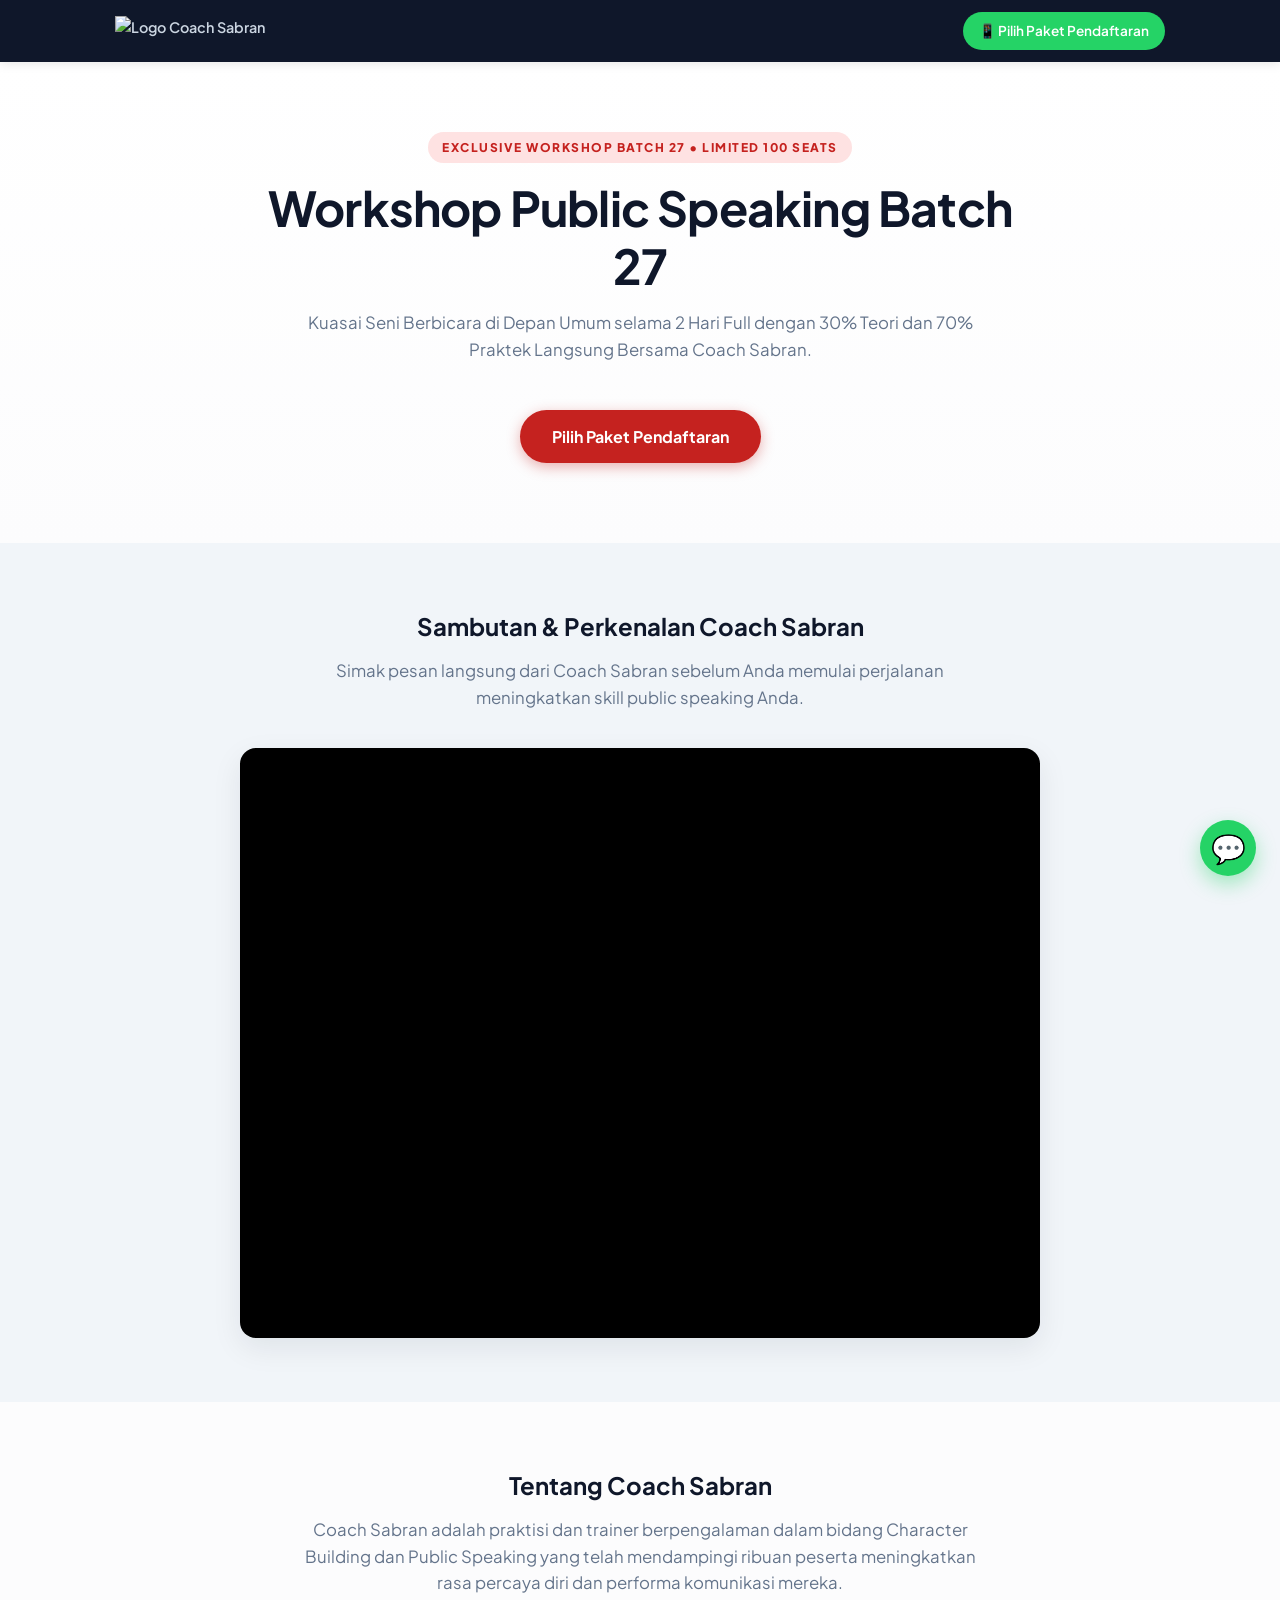
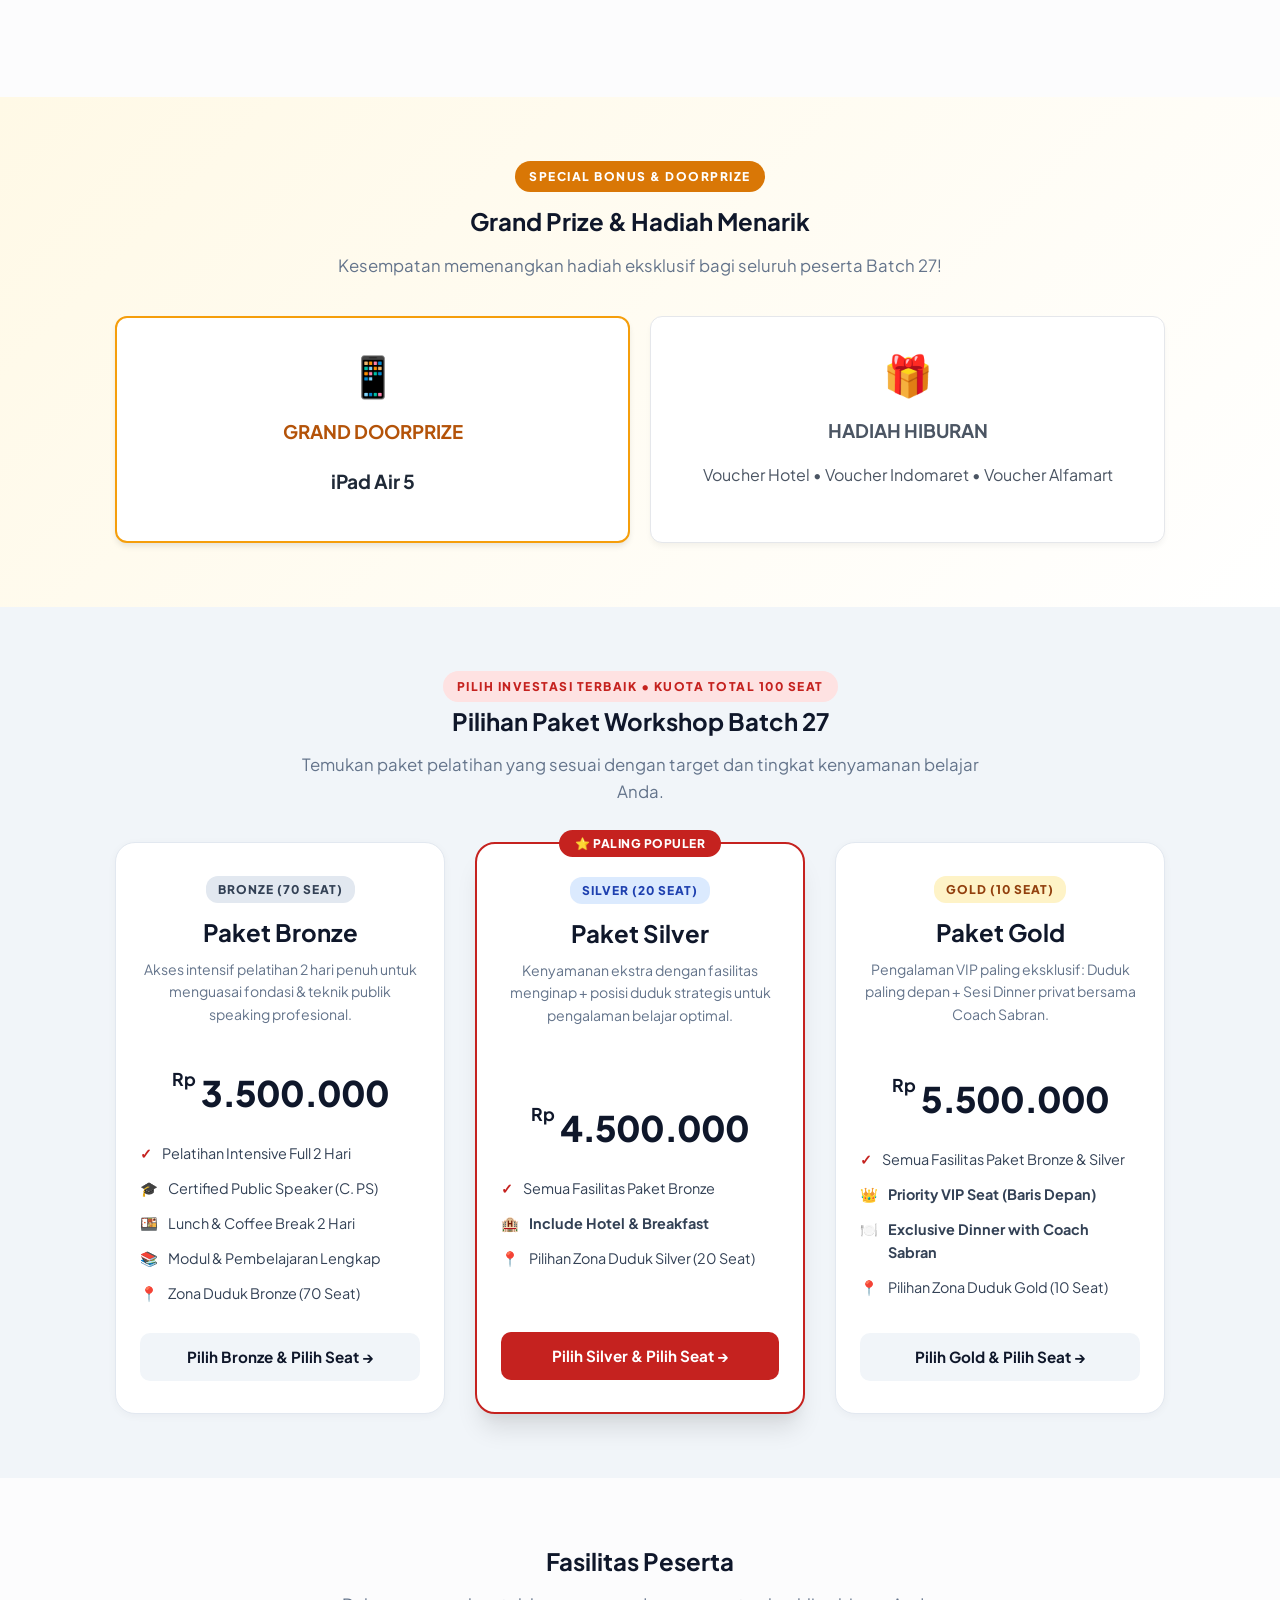
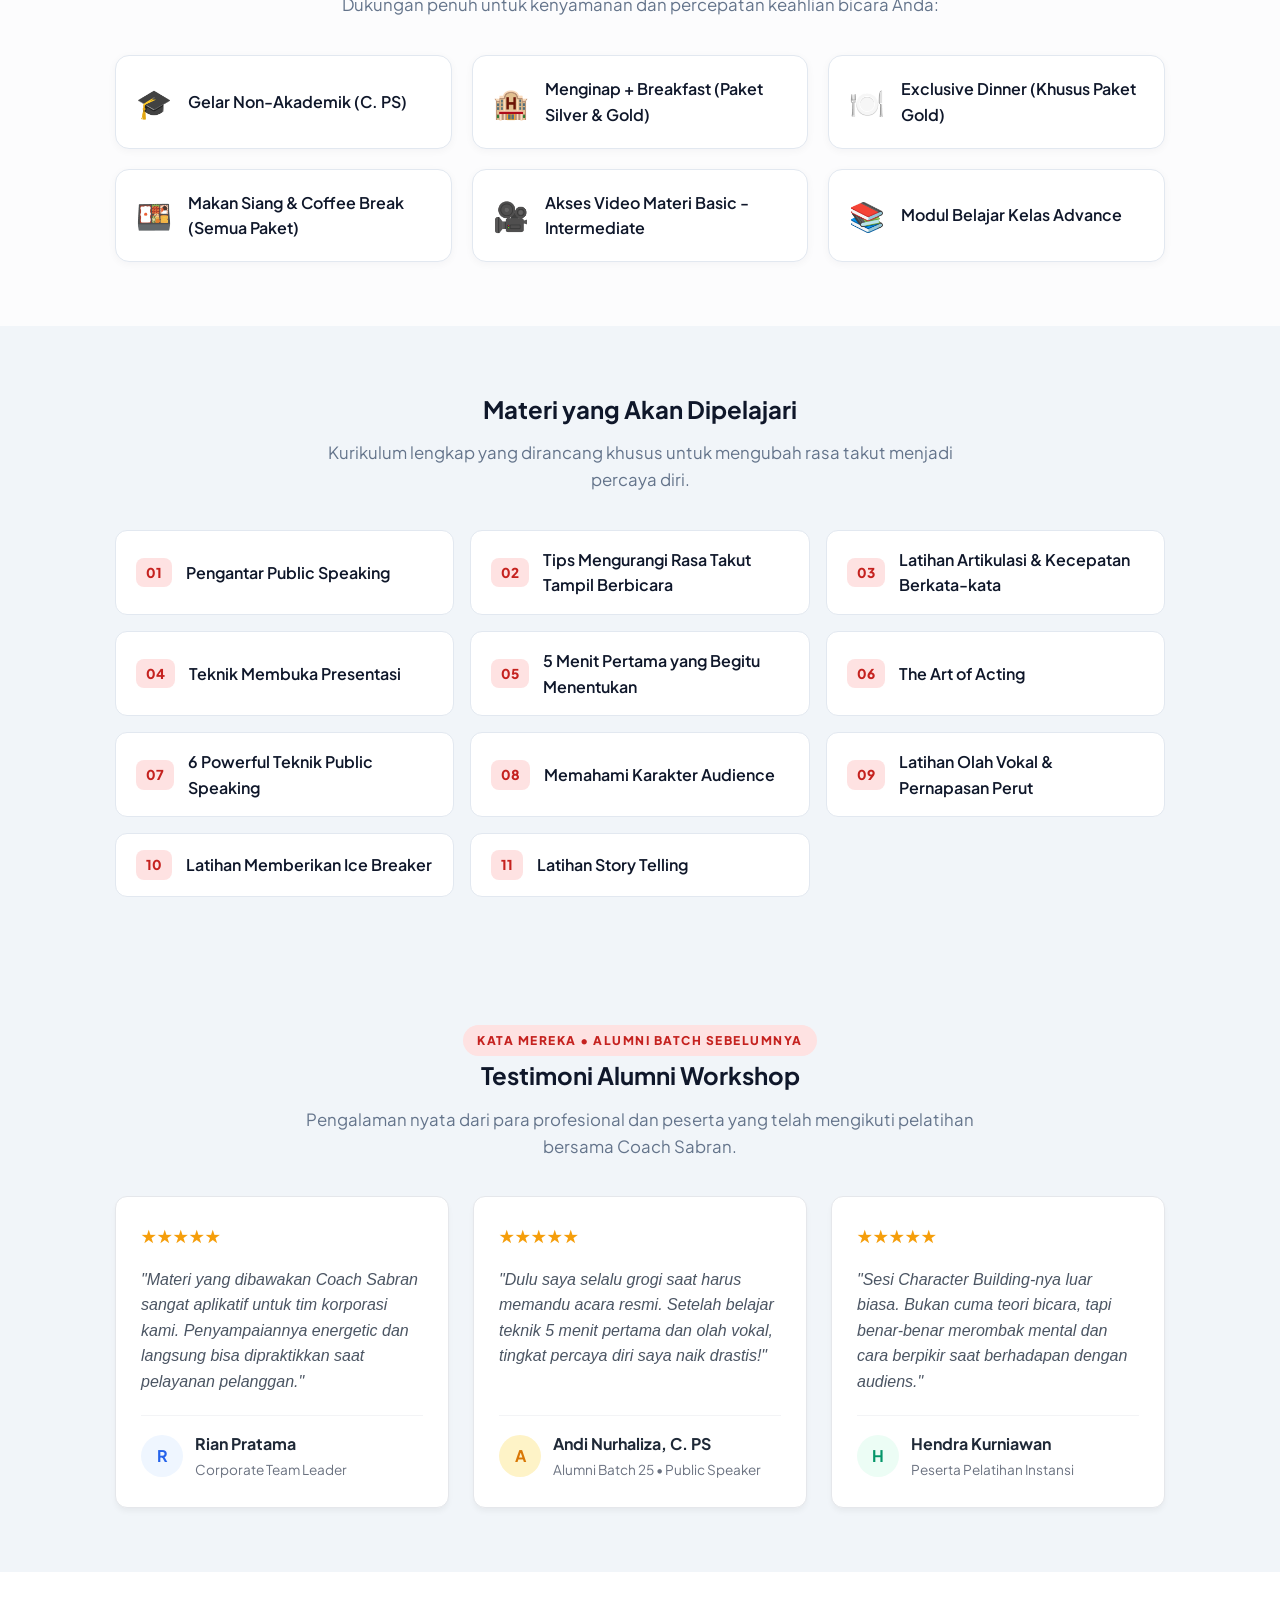
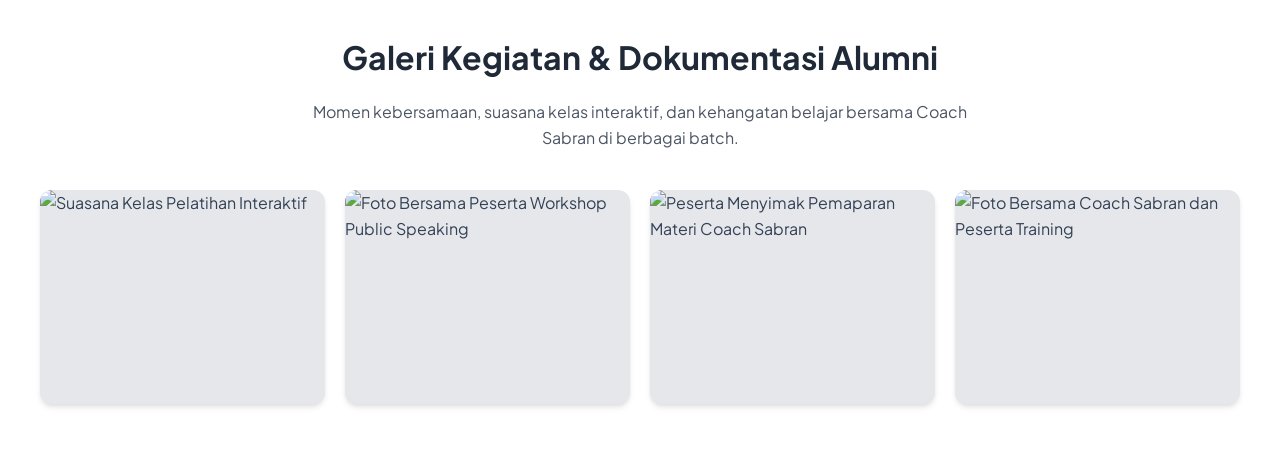
==== commit 2b2dc727: "youtube" ====
--- a/index.html
+++ b/index.html
@@ -5,25 +5,26 @@
     <meta name="viewport" content="width=device-width, initial-scale=1.0">
     <title>Workshop Public Speaking Batch 27 - Coach Sabran</title>
     
-    <!-- Google Fonts untuk Tipografi Modern & Nyaman Dibaca -->
+    <!-- Google Fonts -->
     <link rel="preconnect" href="https://fonts.googleapis.com">
     <link rel="preconnect" href="https://fonts.gstatic.com" crossorigin>
     <link href="https://fonts.googleapis.com/css2?family=Plus+Jakarta+Sans:wght@400;500;600;700;800&display=swap" rel="stylesheet">
     
     <!-- CSS Eksternal -->
-    <link rel="stylesheet" href="style.css">
+    <link rel="stylesheet" href="style.css?v=26">
+    <script src="script.js?v=26" defer></script>
 </head>
 <body>
 
-    <!-- TOP BAR DENGAN LOGO & CTA RINGKAS -->
-    <div class="top-bar">
+    <!-- TOP BAR DENGAN LOGO & CTA -->
+    <header class="top-bar">
         <div class="container top-bar-flex">
             <a href="index.html" class="top-bar-brand" style="display: flex; align-items: center; gap: 10px; text-decoration: none;">
                 <img src="Asset/CoachSabranFix.png" alt="Logo Coach Sabran" style="height: 30px; width: auto; object-fit: contain;">
             </a>
             <a href="#pilihan-paket" class="btn-top-cta">📱 Pilih Paket Pendaftaran</a>
         </div>
-    </div>
+    </header>
 
     <!-- HERO SECTION -->
     <section class="hero-section text-center">
@@ -45,7 +46,7 @@
             <p class="subtitle-section">Simak pesan langsung dari Coach Sabran sebelum Anda memulai perjalanan meningkatkan skill public speaking Anda.</p>
 
             <div class="video-container">
-                <iframe src="https://www.youtube.com/embed/VIDEO_ID" title="Video Sambutan Coach Sabran" frameborder="0" allow="accelerometer; autoplay; clipboard-write; encrypted-media; gyroscope; picture-in-picture" allowfullscreen></iframe>
+                <iframe src="https://youtu.be/LkEJTQbuRHc" title="Video Sambutan Coach Sabran" frameborder="0" allow="accelerometer; autoplay; clipboard-write; encrypted-media; gyroscope; picture-in-picture" allowfullscreen></iframe>
             </div>
         </div>
     </section>
@@ -94,7 +95,7 @@
                     <div class="card-header">
                         <span class="badge-package bg-silver">BRONZE (70 SEAT)</span>
                         <h3>Paket Bronze</h3>
-                        <p class="package-desc">Akses penuh pembelajaran 2 hari + Fasilitas menginap standar.</p>
+                        <p class="package-desc">Akses intensif pelatihan 2 hari penuh untuk menguasai fondasi & teknik publik speaking profesional.</p>
                     </div>
                     <div class="card-body">
                         <div class="price-tag">
@@ -102,12 +103,11 @@
                             <span class="amount">3.500.000</span>
                         </div>
                         <ul class="package-features">
-                            <li><span class="check-icon">✓</span> Pelatihan Full 2 Hari</li>
-                            <li><span class="check-icon">✓</span> Sertifikat Non-Akademik (C. PS)</li>
-                            <li><span class="check-icon">✓</span> Include Menginap + Breakfast</li>
-                            <li><span class="check-icon">✓</span> Makan Siang & Coffee Break</li>
-                            <li><span class="check-icon">✓</span> Modul Belajar & Merchandise Kit</li>
-                            <li><span class="check-icon">📍</span> Pilihan Zona Duduk Bronze (70 Seat)</li>
+                            <li><span class="check-icon">✓</span> Pelatihan Intensive Full 2 Hari</li>
+                            <li><span class="check-icon">🎓</span> Certified Public Speaker (C. PS)</li>
+                            <li><span class="check-icon">🍱</span> Lunch & Coffee Break 2 Hari</li>
+                            <li><span class="check-icon">📚</span> Modul & Pembelajaran Lengkap</li>
+                            <li><span class="check-icon">📍</span> Zona Duduk Bronze (70 Seat)</li>
                         </ul>
                     </div>
                     <div class="card-footer">
@@ -121,7 +121,7 @@
                     <div class="card-header">
                         <span class="badge-package bg-silver-badge">SILVER (20 SEAT)</span>
                         <h3>Paket Silver</h3>
-                        <p class="package-desc">Posisi duduk strategis + Fasilitas menginap & merchandise eksklusif.</p>
+                        <p class="package-desc">Kenyamanan ekstra dengan fasilitas menginap + posisi duduk strategis untuk pengalaman belajar optimal.</p>
                     </div>
                     <div class="card-body">
                         <div class="price-tag">
@@ -130,9 +130,7 @@
                         </div>
                         <ul class="package-features">
                             <li><span class="check-icon">✓</span> Semua Fasilitas Paket Bronze</li>
-                            <li><span class="check-icon">✓</span> Include Menginap + Breakfast</li>
-                            <li><span class="check-icon">✓</span> Official T-Shirt Coach Sabran & Ganci Resin</li>
-                            <li><span class="check-icon">✓</span> Akses Kurasi 15-20 UMKM</li>
+                            <li><span class="check-icon">🏨</span> <strong>Include Hotel & Breakfast</strong></li>
                             <li><span class="check-icon">📍</span> Pilihan Zona Duduk Silver (20 Seat)</li>
                         </ul>
                     </div>
@@ -146,7 +144,7 @@
                     <div class="card-header">
                         <span class="badge-package bg-gold">GOLD (10 SEAT)</span>
                         <h3>Paket Gold</h3>
-                        <p class="package-desc">Duduk paling depan (Center Stage) + Menginap, Breakfast, & Exclusive Dinner.</p>
+                        <p class="package-desc">Pengalaman VIP paling eksklusif: Duduk paling depan + Sesi Dinner privat bersama Coach Sabran.</p>
                     </div>
                     <div class="card-body">
                         <div class="price-tag">
@@ -155,11 +153,8 @@
                         </div>
                         <ul class="package-features">
                             <li><span class="check-icon">✓</span> Semua Fasilitas Paket Bronze & Silver</li>
-                            <li><span class="check-icon">✓</span> Include Menginap + Breakfast</li>
-                            <li><span class="check-icon">🍽️</span> <strong>Include Exclusive Dinner with Coach Sabran</strong></li>
-                            <li><span class="check-icon">✓</span> Priority VIP Seat (Baris Paling Depan)</li>
-                            <li><span class="check-icon">✓</span> Transportasi / Rental Kendaraan</li>
-                            <li><span class="check-icon">✓</span> Merchandise Full Complete Set</li>
+                            <li><span class="check-icon">👑</span> <strong>Priority VIP Seat (Baris Depan)</strong></li>
+                            <li><span class="check-icon">🍽️</span> <strong>Exclusive Dinner with Coach Sabran</strong></li>
                             <li><span class="check-icon">📍</span> Pilihan Zona Duduk Gold (10 Seat)</li>
                         </ul>
                     </div>
@@ -176,32 +171,32 @@
     <section class="section-padding text-center">
         <div class="container">
             <h2>Fasilitas Peserta</h2>
-            <p class="subtitle-section">Hal-hal istimewa yang akan Anda dapatkan selama dan setelah workshop:</p>
+            <p class="subtitle-section">Dukungan penuh untuk kenyamanan dan percepatan keahlian bicara Anda:</p>
 
             <div class="facility-grid">
                 <div class="facility-item">
+                    <span class="facility-icon">🎓</span>
+                    <div>Gelar Non-Akademik (C. PS)</div>
+                </div>
+                <div class="facility-item">
                     <span class="facility-icon">🏨</span>
-                    <div>Menginap + Breakfast (Semua Paket)</div>
+                    <div>Menginap + Breakfast (Paket Silver & Gold)</div>
                 </div>
                 <div class="facility-item">
                     <span class="facility-icon">🍽️</span>
-                    <div>Dinner Khusus Paket Gold</div>
+                    <div>Exclusive Dinner (Khusus Paket Gold)</div>
+                </div>
+                <div class="facility-item">
+                    <span class="facility-icon">🍱</span>
+                    <div>Makan Siang & Coffee Break (Semua Paket)</div>
                 </div>
                 <div class="facility-item">
                     <span class="facility-icon">🎥</span>
-                    <div>Materi Kelas Basic - Intermediate (Video)</div>
+                    <div>Akses Video Materi Basic - Intermediate</div>
                 </div>
                 <div class="facility-item">
                     <span class="facility-icon">📚</span>
-                    <div>Materi Kelas Advance</div>
-                </div>
-                <div class="facility-item">
-                    <span class="facility-icon">🍱</span>
-                    <div>Makan Siang & Coffee Break</div>
-                </div>
-                <div class="facility-item">
-                    <span class="facility-icon">📜</span>
-                    <div>Sertifikat Gelar Non-Akademik (C. PS)</div>
+                    <div>Modul Belajar Kelas Advance</div>
                 </div>
             </div>
         </div>
@@ -228,9 +223,132 @@
             </ul>
         </div>
     </section>
+    <!-- SECTION TESTIMONI PESERTA -->
+    <section class="section-padding bg-light">
+        <div class="container text-center">
+            <span class="badge-tag">KATA MEREKA • ALUMNI BATCH SEBELUMNYA</span>
+            <h2>Testimoni Alumni Workshop</h2>
+            <p class="subtitle-section">Pengalaman nyata dari para profesional dan peserta yang telah mengikuti pelatihan bersama Coach Sabran.</p>
+
+            <div style="display: grid; grid-template-columns: repeat(auto-fit, minmax(280px, 1fr)); gap: 24px; margin-top: 35px; text-align: left;">
+                
+                <!-- Testimoni 1: Corporate / Suzuki -->
+                <div style="background: #ffffff; padding: 25px; border-radius: 12px; border: 1px solid #E5E7EB; box-shadow: 0 4px 6px -1px rgba(0, 0, 0, 0.05); display: flex; flex-direction: column; justify-content: space-between;">
+                    <div>
+                        <div style="color: #F59E0B; margin-bottom: 12px; font-size: 1.1rem;">★★★★★</div>
+                        <p style="color: #4B5563; font-style: italic; line-height: 1.6; margin-bottom: 20px;">
+                            "Materi yang dibawakan Coach Sabran sangat aplikatif untuk tim korporasi kami. Penyampaiannya energetic dan langsung bisa dipraktikkan saat pelayanan pelanggan."
+                        </p>
+                    </div>
+                    <div style="border-top: 1px solid #F3F4F6; padding-top: 15px; display: flex; align-items: center; gap: 12px;">
+                        <div style="width: 42px; height: 42px; border-radius: 50%; background: #EFF6FF; color: #2563EB; font-weight: 700; display: flex; align-items: center; justify-content: center;">
+                            R
+                        </div>
+                        <div>
+                            <h4 style="margin: 0; font-size: 1rem; color: #1F2937;">Rian Pratama</h4>
+                            <span style="font-size: 0.85rem; color: #6B7280;">Corporate Team Leader</span>
+                        </div>
+                    </div>
+                </div>
+
+                <!-- Testimoni 2: Public Speaking & MC / Instansi -->
+                <div style="background: #ffffff; padding: 25px; border-radius: 12px; border: 1px solid #E5E7EB; box-shadow: 0 4px 6px -1px rgba(0, 0, 0, 0.05); display: flex; flex-direction: column; justify-content: space-between;">
+                    <div>
+                        <div style="color: #F59E0B; margin-bottom: 12px; font-size: 1.1rem;">★★★★★</div>
+                        <p style="color: #4B5563; font-style: italic; line-height: 1.6; margin-bottom: 20px;">
+                            "Dulu saya selalu grogi saat harus memandu acara resmi. Setelah belajar teknik 5 menit pertama dan olah vokal, tingkat percaya diri saya naik drastis!"
+                        </p>
+                    </div>
+                    <div style="border-top: 1px solid #F3F4F6; padding-top: 15px; display: flex; align-items: center; gap: 12px;">
+                        <div style="width: 42px; height: 42px; border-radius: 50%; background: #FEF3C7; color: #D97706; font-weight: 700; display: flex; align-items: center; justify-content: center;">
+                            A
+                        </div>
+                        <div>
+                            <h4 style="margin: 0; font-size: 1rem; color: #1F2937;">Andi Nurhaliza, C. PS</h4>
+                            <span style="font-size: 0.85rem; color: #6B7280;">Alumni Batch 25 • Public Speaker</span>
+                        </div>
+                    </div>
+                </div>
+
+                <!-- Testimoni 3: Character Building / Training -->
+                <div style="background: #ffffff; padding: 25px; border-radius: 12px; border: 1px solid #E5E7EB; box-shadow: 0 4px 6px -1px rgba(0, 0, 0, 0.05); display: flex; flex-direction: column; justify-content: space-between;">
+                    <div>
+                        <div style="color: #F59E0B; margin-bottom: 12px; font-size: 1.1rem;">★★★★★</div>
+                        <p style="color: #4B5563; font-style: italic; line-height: 1.6; margin-bottom: 20px;">
+                            "Sesi Character Building-nya luar biasa. Bukan cuma teori bicara, tapi benar-benar merombak mental dan cara berpikir saat berhadapan dengan audiens."
+                        </p>
+                    </div>
+                    <div style="border-top: 1px solid #F3F4F6; padding-top: 15px; display: flex; align-items: center; gap: 12px;">
+                        <div style="width: 42px; height: 42px; border-radius: 50%; background: #ECFDF5; color: #059669; font-weight: 700; display: flex; align-items: center; justify-content: center;">
+                            H
+                        </div>
+                        <div>
+                            <h4 style="margin: 0; font-size: 1rem; color: #1F2937;">Hendra Kurniawan</h4>
+                            <span style="font-size: 0.85rem; color: #6B7280;">Peserta Pelatihan Instansi</span>
+                        </div>
+                    </div>
+                </div>
+
+            </div>
+        </div>
+    </section>
+
+    <!-- GALERI KEGIATAN & DOKUMENTASI -->
+    <section class="gallery-section">
+        <div class="section-title">
+            <h2>Galeri Kegiatan & Dokumentasi Alumni</h2>
+            <p>Momen kebersamaan, suasana kelas interaktif, dan kehangatan belajar bersama Coach Sabran di berbagai batch.</p>
+        </div>
+        
+        <div class="gallery-grid">
+            <!-- Gambar 1: Suasana Kelas / Diskusi Interaktif (IMG_20250517_130138.jpg) -->
+            <div class="gallery-item">
+                <img src="asset/gambar1.jpg" alt="Suasana Kelas Pelatihan Interaktif">
+                <div class="gallery-overlay">
+                    <div class="gallery-text">
+                        <h3>Sesi Praktek & Evaluasi kelas</h3>
+                        <p>Suasana kelas interaktif di mana setiap peserta mendapatkan bimbingan intensif dan ruang diskusi yang kondusif.</p>
+                    </div>
+                </div>
+            </div>
+
+            <!-- Gambar 2: Foto Bersama Angkatan Besar / Pelatihan Intensi (1000436993.jpg) -->
+            <div class="gallery-item">
+                <img src="asset/gambar2.jpg" alt="Foto Bersama Peserta Workshop Public Speaking">
+                <div class="gallery-overlay">
+                    <div class="gallery-text">
+                        <h3>Kebersamaan Alumni Workshop</h3>
+                        <p>Kelulusan para peserta yang siap tampil percaya diri dan menguasai panggung komunikasi.</p>
+                    </div>
+                </div>
+            </div>
+
+            <!-- Gambar 3: Sesi Menyimak & Pembekalan Materi (1000436278.jpg) -->
+            <div class="gallery-item">
+                <img src="asset/gambar3.jpg" alt="Peserta Menyimak Pemaparan Materi Coach Sabran">
+                <div class="gallery-overlay">
+                    <div class="gallery-text">
+                        <h3>Focus & Active Learning</h3>
+                        <p>Penyampaian materi 30% teori yang ringkas, mudah dipahami, dan langsung memicu antusiasme belajar.</p>
+                    </div>
+                </div>
+            </div>
+
+            <!-- Gambar 4: Sesi Foto Bersama Coach & Peserta Pria / PNUP (Testimoni anak PNUP.jpg) -->
+            <div class="gallery-item">
+                <img src="asset/gambar4.jpg" alt="Foto Bersama Coach Sabran dan Peserta Training">
+                <div class="gallery-overlay">
+                    <div class="gallery-text">
+                        <h3>Networking & Collaboration</h3>
+                        <p>Membangun relasi positif dan semangat berkembang bersama Coach Sabran serta rekan-rekan seangkatan.</p>
+                    </div>
+                </div>
+            </div>
+        </div>
+    </section>
 
     <!-- FLOATING WHATSAPP BUTTON UNTUK HP -->
-    <a href="https://wa.me/6285182723319?text=Halo%20Admin,%20saya%20mau%20tanya%20mengenai%20Workshop%20Public%20Speaking%20Batch%2027" class="floating-wa" target="_blank" title="Tanya Admin via WA">
+    <a href="https://wa.me/6285182723319?text=Halo%20Admin,%20saya%20mau%20tanya%20mengenai%20Workshop%20Public%20Speaking%20Batch%2027" class="floating-wa" target="_blank" rel="noopener noreferrer" title="Tanya Admin via WA">
         💬
     </a>
 
--- a/style.css
+++ b/style.css
@@ -1097,4 +1097,127 @@
 .seats-circle.seats-5 .seat-btn:nth-child(2) { top: 26%; left: calc(100% + 18px); }   /* Kanan Atas */
 .seats-circle.seats-5 .seat-btn:nth-child(3) { top: 90%; left: calc(100% + 4px); }    /* Kanan Bawah */
 .seats-circle.seats-5 .seat-btn:nth-child(4) { top: 90%; left: -4px; }                /* Kiri Bawah */
-.seats-circle.seats-5 .seat-btn:nth-child(5) { top: 26%; left: -18px; }               /* Kiri Atas */+.seats-circle.seats-5 .seat-btn:nth-child(5) { top: 26%; left: -18px; }               /* Kiri Atas */
+
+/* ==========================================
+   GALERI KEGIATAN & DOKUMENTASI
+   ========================================== */
+
+.gallery-section {
+    padding: 60px 20px;
+    background-color: #ffffff;
+}
+
+.gallery-section .section-title {
+    text-align: center;
+    max-width: 700px;
+    margin: 0 auto 40px auto;
+}
+
+.gallery-section .section-title h2 {
+    font-size: 2rem;
+    font-weight: 700;
+    color: #1f2937;
+    margin-bottom: 12px;
+}
+
+.gallery-section .section-title p {
+    color: #4b5563;
+    font-size: 1rem;
+    line-height: 1.6;
+}
+
+/* Grid Layout 4 Kolom (Menyesuaikan Ukuran Layar) */
+.gallery-grid {
+    display: grid;
+    grid-template-columns: repeat(auto-fit, minmax(260px, 1fr));
+    gap: 20px;
+    max-width: 1200px;
+    margin: 0 auto;
+}
+
+/* Kartu Galeri */
+.gallery-item {
+    position: relative;
+    border-radius: 12px;
+    overflow: hidden;
+    box-shadow: 0 4px 6px -1px rgba(0, 0, 0, 0.1), 0 2px 4px -1px rgba(0, 0, 0, 0.06);
+    aspect-ratio: 4 / 3; /* Memastikan semua rasio gambar seragam */
+    background-color: #e5e7eb;
+}
+
+/* Stylings Gambar & Efek Zoom */
+.gallery-item img {
+    width: 100%;
+    height: 100%;
+    object-fit: cover;
+    display: block;
+    transition: transform 0.4s ease;
+}
+
+.gallery-item:hover img {
+    transform: scale(1.08);
+}
+
+/* Overlay Teks Saat Hover */
+.gallery-overlay {
+    position: absolute;
+    inset: 0;
+    background: linear-gradient(to top, rgba(0, 0, 0, 0.85) 0%, rgba(0, 0, 0, 0.2) 60%, transparent 100%);
+    display: flex;
+    align-items: flex-end;
+    padding: 20px;
+    opacity: 0;
+    transition: opacity 0.3s ease;
+}
+
+.gallery-item:hover .gallery-overlay {
+    opacity: 1;
+}
+
+/* Teks Didalam Overlay */
+.gallery-text {
+    color: #ffffff;
+    transform: translateY(10px);
+    transition: transform 0.3s ease;
+}
+
+.gallery-item:hover .gallery-text {
+    transform: translateY(0);
+}
+
+.gallery-text h3 {
+    font-size: 1.15rem;
+    font-weight: 700;
+    margin: 0 0 6px 0;
+    color: #f59e0b; /* Warna aksen emas */
+}
+
+.gallery-text p {
+    font-size: 0.875rem;
+    line-height: 1.4;
+    margin: 0;
+    color: #e5e7eb;
+}
+
+/* Penyesuaian untuk Layar Smartphone (Mobile Friendly) */
+@media (max-width: 640px) {
+    .gallery-section {
+        padding: 40px 15px;
+    }
+
+    .gallery-grid {
+        grid-template-columns: repeat(auto-fit, minmax(100%, 1fr));
+        gap: 16px;
+    }
+
+    /* Di layar HP, overlay tetap terlihat tanpa perlu di-hover */
+    .gallery-overlay {
+        opacity: 1;
+        background: linear-gradient(to top, rgba(0, 0, 0, 0.8) 0%, rgba(0, 0, 0, 0.1) 70%, transparent 100%);
+    }
+
+    .gallery-text {
+        transform: translateY(0);
+    }
+}
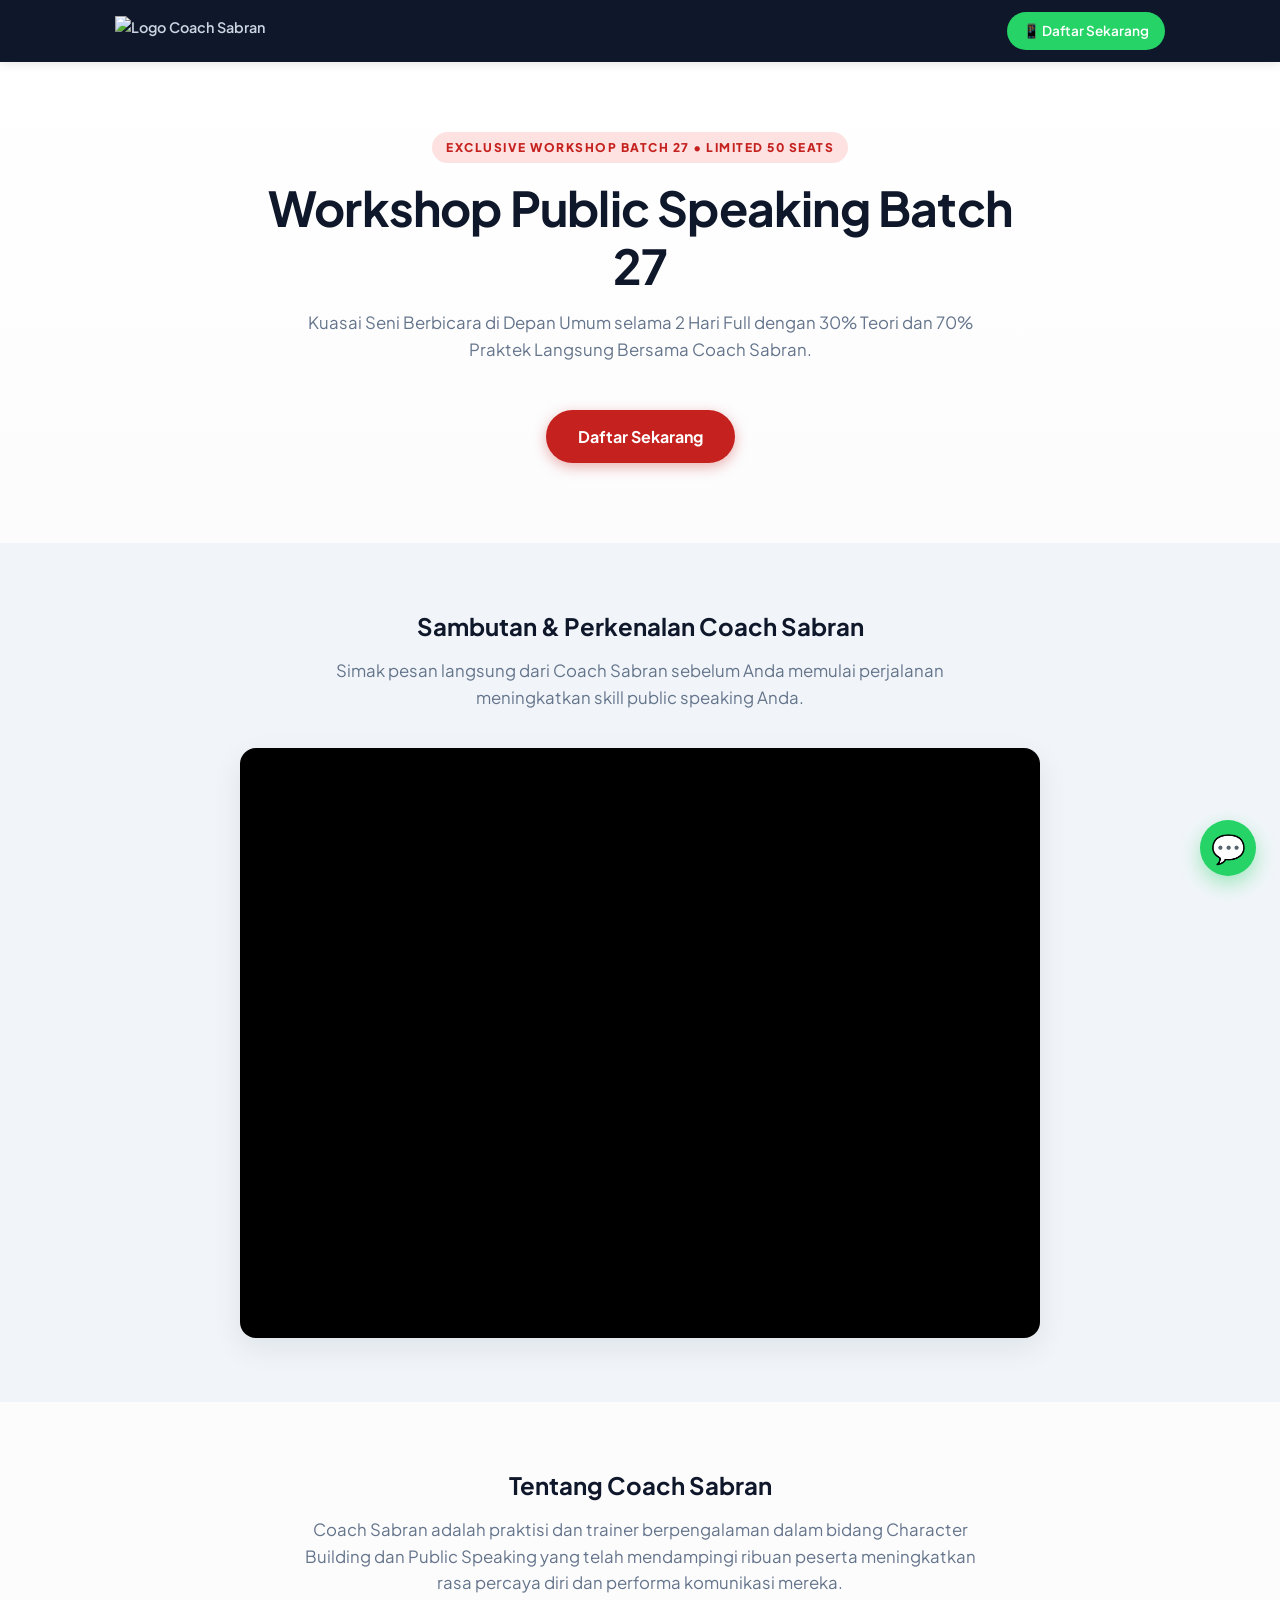
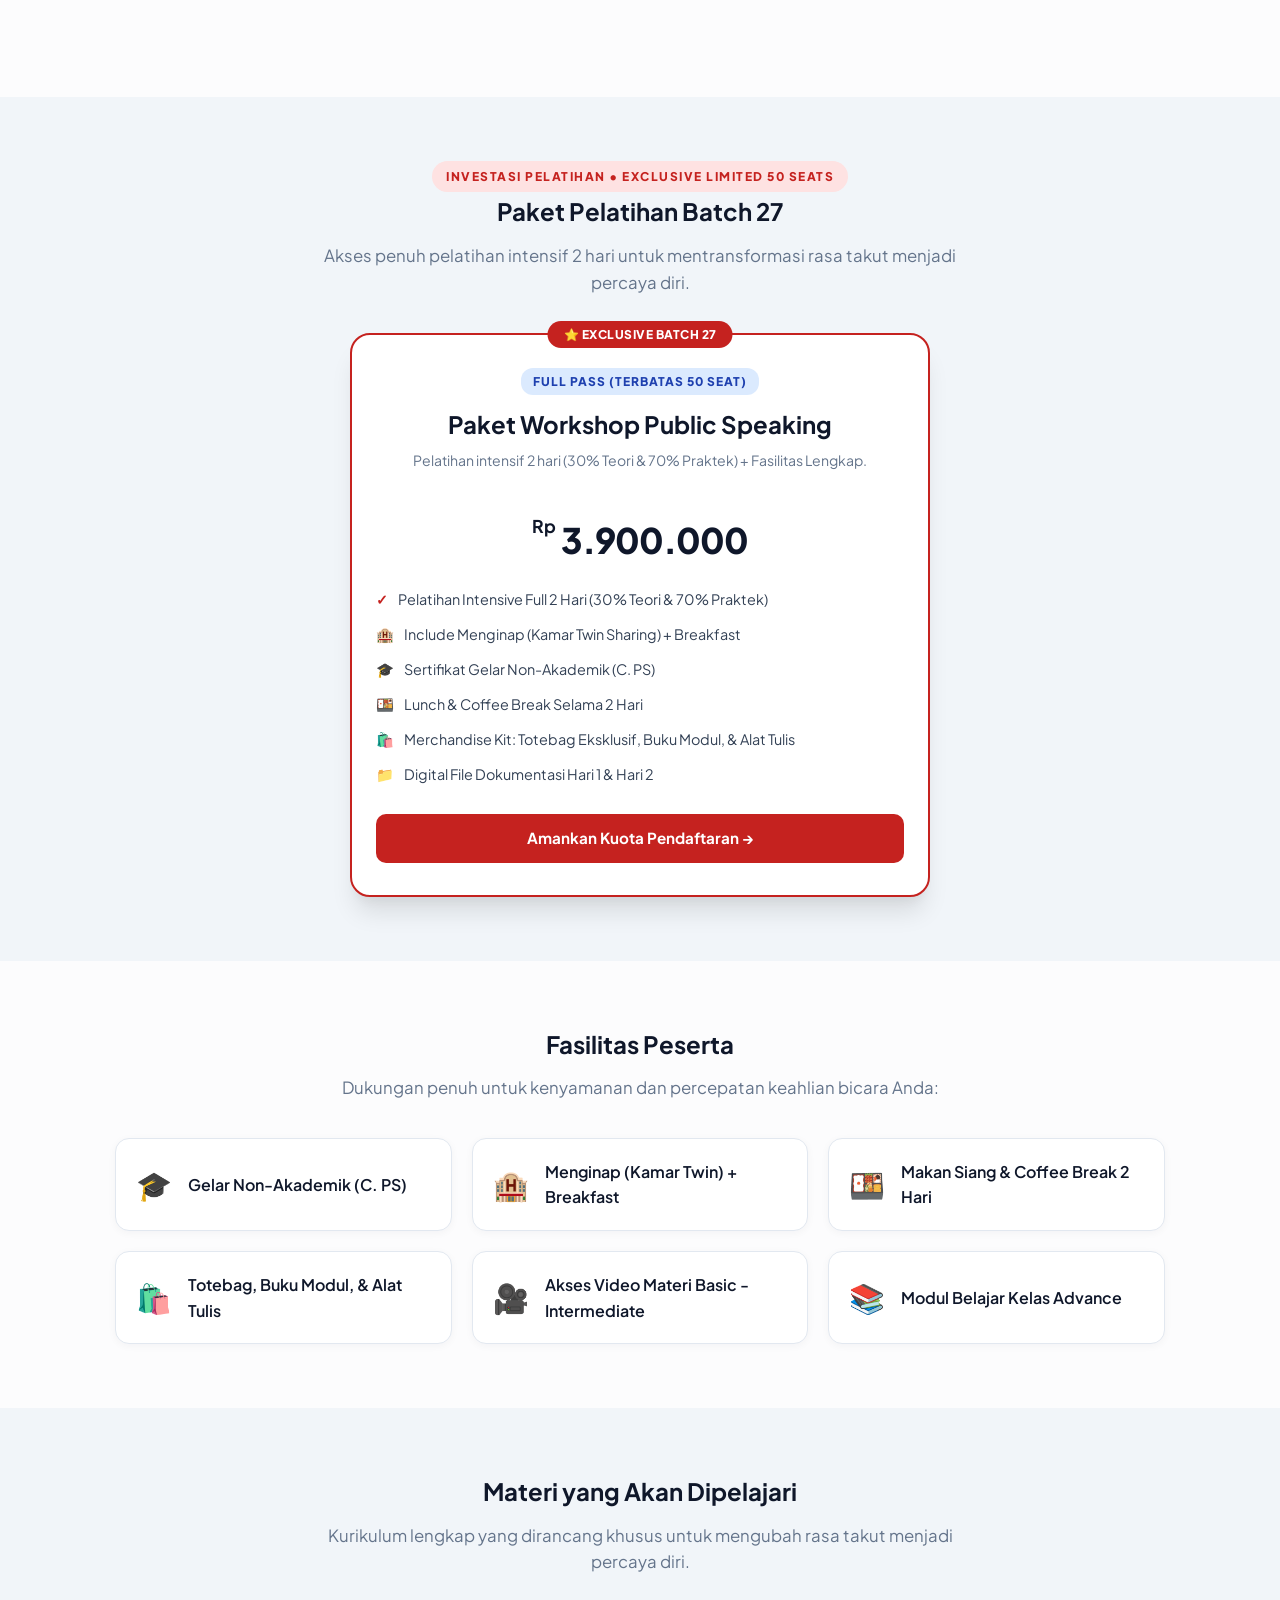
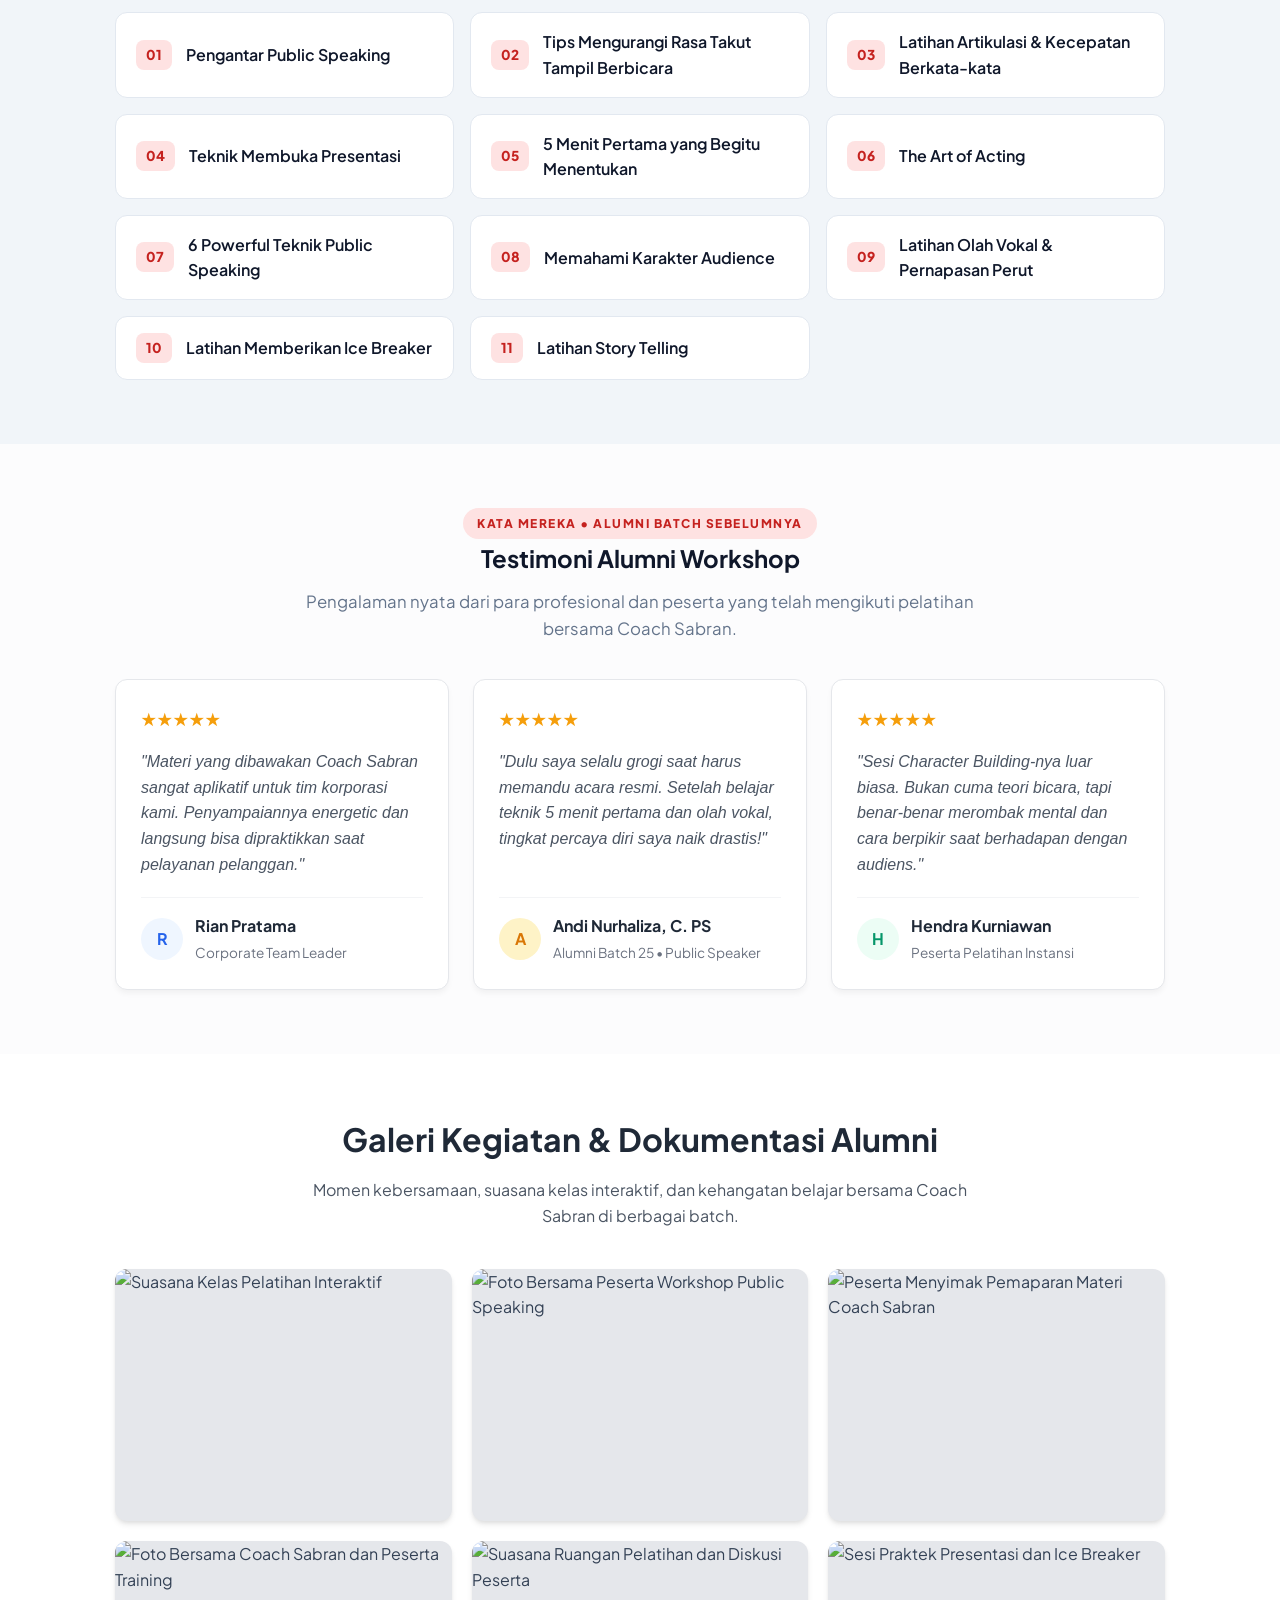
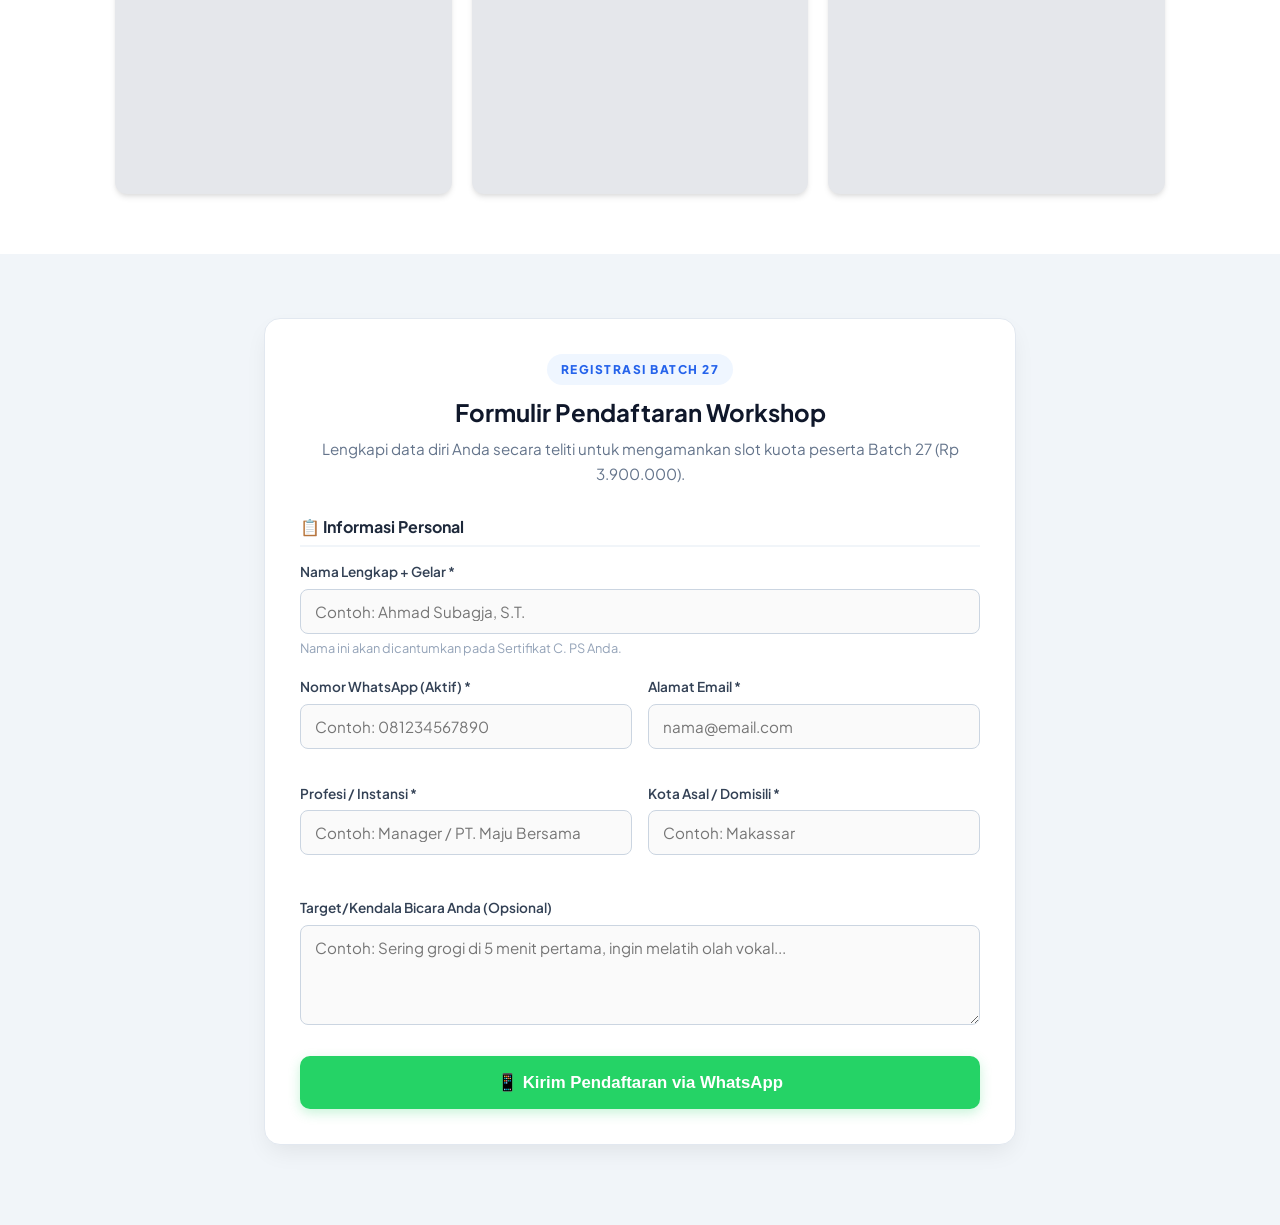
==== commit 03b1b6fd: "another push" ====
--- a/index.html
+++ b/index.html
@@ -10,9 +10,9 @@
     <link rel="preconnect" href="https://fonts.gstatic.com" crossorigin>
     <link href="https://fonts.googleapis.com/css2?family=Plus+Jakarta+Sans:wght@400;500;600;700;800&display=swap" rel="stylesheet">
     
-    <!-- CSS Eksternal -->
-    <link rel="stylesheet" href="style.css?v=26">
-    <script src="script.js?v=26" defer></script>
+    <!-- CSS Eksternal & Script -->
+    <link rel="stylesheet" href="style.css?v=30">
+    <script src="script.js?v=30" defer></script>
 </head>
 <body>
 
@@ -22,7 +22,7 @@
             <a href="index.html" class="top-bar-brand" style="display: flex; align-items: center; gap: 10px; text-decoration: none;">
                 <img src="Asset/CoachSabranFix.png" alt="Logo Coach Sabran" style="height: 30px; width: auto; object-fit: contain;">
             </a>
-            <a href="#pilihan-paket" class="btn-top-cta">📱 Pilih Paket Pendaftaran</a>
+            <a href="#pendaftaran" class="btn-top-cta">📱 Daftar Sekarang</a>
         </div>
     </header>
 
@@ -30,12 +30,12 @@
     <section class="hero-section text-center">
         <div class="container">
             <div class="badge-wrapper text-center">
-                <span class="badge-tag">EXCLUSIVE WORKSHOP BATCH 27 • LIMITED 100 SEATS</span>
+                <span class="badge-tag">EXCLUSIVE WORKSHOP BATCH 27 • LIMITED 50 SEATS</span>
             </div>
             
             <h1>Workshop Public Speaking Batch 27</h1>
             <p class="subtitle-section">Kuasai Seni Berbicara di Depan Umum selama 2 Hari Full dengan 30% Teori dan 70% Praktek Langsung Bersama Coach Sabran.</p>
-            <a href="#pilihan-paket" class="btn-primary">Pilih Paket Pendaftaran</a>
+            <a href="#pendaftaran" class="btn-primary">Daftar Sekarang</a>
         </div>
     </section>
 
@@ -46,12 +46,18 @@
             <p class="subtitle-section">Simak pesan langsung dari Coach Sabran sebelum Anda memulai perjalanan meningkatkan skill public speaking Anda.</p>
 
             <div class="video-container">
-                <iframe src="https://youtu.be/LkEJTQbuRHc" title="Video Sambutan Coach Sabran" frameborder="0" allow="accelerometer; autoplay; clipboard-write; encrypted-media; gyroscope; picture-in-picture" allowfullscreen></iframe>
-            </div>
-        </div>
-    </section>
-
-    <!-- SECTION PROFIL -->
+                <iframe 
+                    src="https://www.youtube.com/embed/LkEJTQbuRHc" 
+                    title="Video Sambutan Coach Sabran - Workshop Public Speaking Batch 27" 
+                    frameborder="0" 
+                    allow="accelerometer; autoplay; clipboard-write; encrypted-media; gyroscope; picture-in-picture; web-share" 
+                    allowfullscreen>
+                </iframe>
+            </div>
+        </div>
+    </section>
+
+    <!-- SECTION PROFIL COACH SABRAN -->
     <section class="section-padding text-center">
         <div class="container">
             <h2>Tentang Coach Sabran</h2>
@@ -59,115 +65,44 @@
         </div>
     </section>
 
-    <!-- SECTION DOORPRIZE & HADIAH HIBURAN -->
-    <section class="section-padding text-center" style="background: linear-gradient(135deg, #FFF9E6 0%, #FFFFFF 100%);">
-        <div class="container">
-            <span class="badge-tag" style="background-color: #D97706; color: #fff;">SPECIAL BONUS & DOORPRIZE</span>
-            <h2 style="margin-top: 10px;">Grand Prize & Hadiah Menarik</h2>
-            <p class="subtitle-section">Kesempatan memenangkan hadiah eksklusif bagi seluruh peserta Batch 27!</p>
-
-            <div style="display: grid; grid-template-columns: repeat(auto-fit, minmax(250px, 1fr)); gap: 20px; margin-top: 30px;">
-                <div style="background: #fff; padding: 25px; border-radius: 12px; border: 2px solid #F59E0B; box-shadow: 0 4px 6px -1px rgba(0, 0, 0, 0.1);">
-                    <div style="font-size: 2.5rem; margin-bottom: 10px;">📱</div>
-                    <h3 style="color: #B45309; margin-bottom: 8px;">GRAND DOORPRIZE</h3>
-                    <p style="font-weight: 700; font-size: 1.2rem; color: #1F2937;">iPad Air 5</p>
-                </div>
-                <div style="background: #fff; padding: 25px; border-radius: 12px; border: 1px solid #E5E7EB; box-shadow: 0 4px 6px -1px rgba(0, 0, 0, 0.05);">
-                    <div style="font-size: 2.5rem; margin-bottom: 10px;">🎁</div>
-                    <h3 style="color: #4B5563; margin-bottom: 8px;">HADIAH HIBURAN</h3>
-                    <p style="color: #4B5563;">Voucher Hotel • Voucher Indomaret • Voucher Alfamart</p>
-                </div>
-            </div>
-        </div>
-    </section>
-
-    <!-- SECTION PILIHAN PAKET -->
+    <!-- SECTION PAKET INVESTASI PELATIHAN -->
     <section id="pilihan-paket" class="section-padding bg-light">
         <div class="container text-center">
-            <span class="badge-tag">PILIH INVESTASI TERBAIK • KUOTA TOTAL 100 SEAT</span>
-            <h2>Pilihan Paket Workshop Batch 27</h2>
-            <p class="subtitle-section">Temukan paket pelatihan yang sesuai dengan target dan tingkat kenyamanan belajar Anda.</p>
-
-            <div class="package-container">
-                
-                <!-- CONTAINER PAKET 1: BRONZE (Rp 3.500.000) - 70 PAX -->
-                <div class="package-card">
+            <span class="badge-tag">INVESTASI PELATIHAN • EXCLUSIVE LIMITED 50 SEATS</span>
+            <h2>Paket Pelatihan Batch 27</h2>
+            <p class="subtitle-section">Akses penuh pelatihan intensif 2 hari untuk mentransformasi rasa takut menjadi percaya diri.</p>
+
+            <div class="package-container" style="max-width: 580px; margin: 20px auto 0 auto;">
+                <div class="package-card featured">
+                    <div class="popular-badge">⭐ EXCLUSIVE BATCH 27</div>
                     <div class="card-header">
-                        <span class="badge-package bg-silver">BRONZE (70 SEAT)</span>
-                        <h3>Paket Bronze</h3>
-                        <p class="package-desc">Akses intensif pelatihan 2 hari penuh untuk menguasai fondasi & teknik publik speaking profesional.</p>
+                        <span class="badge-package bg-silver-badge">FULL PASS (TERBATAS 50 SEAT)</span>
+                        <h3>Paket Workshop Public Speaking</h3>
+                        <p class="package-desc">Pelatihan intensif 2 hari (30% Teori & 70% Praktek) + Fasilitas Lengkap.</p>
                     </div>
                     <div class="card-body">
                         <div class="price-tag">
                             <span class="currency">Rp</span>
-                            <span class="amount">3.500.000</span>
+                            <span class="amount">3.900.000</span>
                         </div>
                         <ul class="package-features">
-                            <li><span class="check-icon">✓</span> Pelatihan Intensive Full 2 Hari</li>
-                            <li><span class="check-icon">🎓</span> Certified Public Speaker (C. PS)</li>
-                            <li><span class="check-icon">🍱</span> Lunch & Coffee Break 2 Hari</li>
-                            <li><span class="check-icon">📚</span> Modul & Pembelajaran Lengkap</li>
-                            <li><span class="check-icon">📍</span> Zona Duduk Bronze (70 Seat)</li>
+                            <li><span class="check-icon">✓</span> Pelatihan Intensive Full 2 Hari (30% Teori & 70% Praktek)</li>
+                            <li><span class="check-icon">🏨</span> Include Menginap (Kamar Twin Sharing) + Breakfast</li>
+                            <li><span class="check-icon">🎓</span> Sertifikat Gelar Non-Akademik (C. PS)</li>
+                            <li><span class="check-icon">🍱</span> Lunch & Coffee Break Selama 2 Hari</li>
+                            <li><span class="check-icon">🛍️</span> Merchandise Kit: Totebag Eksklusif, Buku Modul, & Alat Tulis</li>
+                            <li><span class="check-icon">📁</span> Digital File Dokumentasi Hari 1 & Hari 2</li>
                         </ul>
                     </div>
                     <div class="card-footer">
-                        <a href="BronzePackage.html" class="btn-package">Pilih Bronze & Pilih Seat →</a>
-                    </div>
-                </div>
-
-                <!-- CONTAINER PAKET 2: SILVER (Rp 4.500.000) - 20 PAX - POPULER -->
-                <div class="package-card featured">
-                    <div class="popular-badge">⭐ PALING POPULER</div>
-                    <div class="card-header">
-                        <span class="badge-package bg-silver-badge">SILVER (20 SEAT)</span>
-                        <h3>Paket Silver</h3>
-                        <p class="package-desc">Kenyamanan ekstra dengan fasilitas menginap + posisi duduk strategis untuk pengalaman belajar optimal.</p>
-                    </div>
-                    <div class="card-body">
-                        <div class="price-tag">
-                            <span class="currency">Rp</span>
-                            <span class="amount">4.500.000</span>
-                        </div>
-                        <ul class="package-features">
-                            <li><span class="check-icon">✓</span> Semua Fasilitas Paket Bronze</li>
-                            <li><span class="check-icon">🏨</span> <strong>Include Hotel & Breakfast</strong></li>
-                            <li><span class="check-icon">📍</span> Pilihan Zona Duduk Silver (20 Seat)</li>
-                        </ul>
-                    </div>
-                    <div class="card-footer">
-                        <a href="SilverPackage.html" class="btn-package btn-featured">Pilih Silver & Pilih Seat →</a>
-                    </div>
-                </div>
-
-                <!-- CONTAINER PAKET 3: GOLD (Rp 5.500.000) - 10 PAX -->
-                <div class="package-card">
-                    <div class="card-header">
-                        <span class="badge-package bg-gold">GOLD (10 SEAT)</span>
-                        <h3>Paket Gold</h3>
-                        <p class="package-desc">Pengalaman VIP paling eksklusif: Duduk paling depan + Sesi Dinner privat bersama Coach Sabran.</p>
-                    </div>
-                    <div class="card-body">
-                        <div class="price-tag">
-                            <span class="currency">Rp</span>
-                            <span class="amount">5.500.000</span>
-                        </div>
-                        <ul class="package-features">
-                            <li><span class="check-icon">✓</span> Semua Fasilitas Paket Bronze & Silver</li>
-                            <li><span class="check-icon">👑</span> <strong>Priority VIP Seat (Baris Depan)</strong></li>
-                            <li><span class="check-icon">🍽️</span> <strong>Exclusive Dinner with Coach Sabran</strong></li>
-                            <li><span class="check-icon">📍</span> Pilihan Zona Duduk Gold (10 Seat)</li>
-                        </ul>
-                    </div>
-                    <div class="card-footer">
-                        <a href="GoldPackage.html" class="btn-package">Pilih Gold & Pilih Seat →</a>
-                    </div>
-                </div>
-
-            </div>
-        </div>
-    </section>
-
-    <!-- SECTION FASILITAS -->
+                        <a href="#pendaftaran" class="btn-package btn-featured">Amankan Kuota Pendaftaran →</a>
+                    </div>
+                </div>
+            </div>
+        </div>
+    </section>
+
+    <!-- SECTION FASILITAS PESERTA -->
     <section class="section-padding text-center">
         <div class="container">
             <h2>Fasilitas Peserta</h2>
@@ -180,15 +115,15 @@
                 </div>
                 <div class="facility-item">
                     <span class="facility-icon">🏨</span>
-                    <div>Menginap + Breakfast (Paket Silver & Gold)</div>
-                </div>
-                <div class="facility-item">
-                    <span class="facility-icon">🍽️</span>
-                    <div>Exclusive Dinner (Khusus Paket Gold)</div>
+                    <div>Menginap (Kamar Twin) + Breakfast</div>
                 </div>
                 <div class="facility-item">
                     <span class="facility-icon">🍱</span>
-                    <div>Makan Siang & Coffee Break (Semua Paket)</div>
+                    <div>Makan Siang & Coffee Break 2 Hari</div>
+                </div>
+                <div class="facility-item">
+                    <span class="facility-icon">🛍️</span>
+                    <div>Totebag, Buku Modul, & Alat Tulis</div>
                 </div>
                 <div class="facility-item">
                     <span class="facility-icon">🎥</span>
@@ -202,7 +137,7 @@
         </div>
     </section>
 
-    <!-- SECTION MATERI -->
+    <!-- SECTION MATERI PELATIHAN -->
     <section class="section-padding bg-light">
         <div class="container">
             <h2 class="text-center">Materi yang Akan Dipelajari</h2>
@@ -223,8 +158,9 @@
             </ul>
         </div>
     </section>
-    <!-- SECTION TESTIMONI PESERTA -->
-    <section class="section-padding bg-light">
+
+    <!-- SECTION TESTIMONI ALUMNI -->
+    <section class="section-padding">
         <div class="container text-center">
             <span class="badge-tag">KATA MEREKA • ALUMNI BATCH SEBELUMNYA</span>
             <h2>Testimoni Alumni Workshop</h2>
@@ -232,7 +168,6 @@
 
             <div style="display: grid; grid-template-columns: repeat(auto-fit, minmax(280px, 1fr)); gap: 24px; margin-top: 35px; text-align: left;">
                 
-                <!-- Testimoni 1: Corporate / Suzuki -->
                 <div style="background: #ffffff; padding: 25px; border-radius: 12px; border: 1px solid #E5E7EB; box-shadow: 0 4px 6px -1px rgba(0, 0, 0, 0.05); display: flex; flex-direction: column; justify-content: space-between;">
                     <div>
                         <div style="color: #F59E0B; margin-bottom: 12px; font-size: 1.1rem;">★★★★★</div>
@@ -241,9 +176,7 @@
                         </p>
                     </div>
                     <div style="border-top: 1px solid #F3F4F6; padding-top: 15px; display: flex; align-items: center; gap: 12px;">
-                        <div style="width: 42px; height: 42px; border-radius: 50%; background: #EFF6FF; color: #2563EB; font-weight: 700; display: flex; align-items: center; justify-content: center;">
-                            R
-                        </div>
+                        <div style="width: 42px; height: 42px; border-radius: 50%; background: #EFF6FF; color: #2563EB; font-weight: 700; display: flex; align-items: center; justify-content: center;">R</div>
                         <div>
                             <h4 style="margin: 0; font-size: 1rem; color: #1F2937;">Rian Pratama</h4>
                             <span style="font-size: 0.85rem; color: #6B7280;">Corporate Team Leader</span>
@@ -251,7 +184,6 @@
                     </div>
                 </div>
 
-                <!-- Testimoni 2: Public Speaking & MC / Instansi -->
                 <div style="background: #ffffff; padding: 25px; border-radius: 12px; border: 1px solid #E5E7EB; box-shadow: 0 4px 6px -1px rgba(0, 0, 0, 0.05); display: flex; flex-direction: column; justify-content: space-between;">
                     <div>
                         <div style="color: #F59E0B; margin-bottom: 12px; font-size: 1.1rem;">★★★★★</div>
@@ -260,9 +192,7 @@
                         </p>
                     </div>
                     <div style="border-top: 1px solid #F3F4F6; padding-top: 15px; display: flex; align-items: center; gap: 12px;">
-                        <div style="width: 42px; height: 42px; border-radius: 50%; background: #FEF3C7; color: #D97706; font-weight: 700; display: flex; align-items: center; justify-content: center;">
-                            A
-                        </div>
+                        <div style="width: 42px; height: 42px; border-radius: 50%; background: #FEF3C7; color: #D97706; font-weight: 700; display: flex; align-items: center; justify-content: center;">A</div>
                         <div>
                             <h4 style="margin: 0; font-size: 1rem; color: #1F2937;">Andi Nurhaliza, C. PS</h4>
                             <span style="font-size: 0.85rem; color: #6B7280;">Alumni Batch 25 • Public Speaker</span>
@@ -270,7 +200,6 @@
                     </div>
                 </div>
 
-                <!-- Testimoni 3: Character Building / Training -->
                 <div style="background: #ffffff; padding: 25px; border-radius: 12px; border: 1px solid #E5E7EB; box-shadow: 0 4px 6px -1px rgba(0, 0, 0, 0.05); display: flex; flex-direction: column; justify-content: space-between;">
                     <div>
                         <div style="color: #F59E0B; margin-bottom: 12px; font-size: 1.1rem;">★★★★★</div>
@@ -279,9 +208,7 @@
                         </p>
                     </div>
                     <div style="border-top: 1px solid #F3F4F6; padding-top: 15px; display: flex; align-items: center; gap: 12px;">
-                        <div style="width: 42px; height: 42px; border-radius: 50%; background: #ECFDF5; color: #059669; font-weight: 700; display: flex; align-items: center; justify-content: center;">
-                            H
-                        </div>
+                        <div style="width: 42px; height: 42px; border-radius: 50%; background: #ECFDF5; color: #059669; font-weight: 700; display: flex; align-items: center; justify-content: center;">H</div>
                         <div>
                             <h4 style="margin: 0; font-size: 1rem; color: #1F2937;">Hendra Kurniawan</h4>
                             <span style="font-size: 0.85rem; color: #6B7280;">Peserta Pelatihan Instansi</span>
@@ -294,55 +221,136 @@
     </section>
 
     <!-- GALERI KEGIATAN & DOKUMENTASI -->
-    <section class="gallery-section">
-        <div class="section-title">
-            <h2>Galeri Kegiatan & Dokumentasi Alumni</h2>
-            <p>Momen kebersamaan, suasana kelas interaktif, dan kehangatan belajar bersama Coach Sabran di berbagai batch.</p>
-        </div>
-        
-        <div class="gallery-grid">
-            <!-- Gambar 1: Suasana Kelas / Diskusi Interaktif (IMG_20250517_130138.jpg) -->
-            <div class="gallery-item">
-                <img src="asset/gambar1.jpg" alt="Suasana Kelas Pelatihan Interaktif">
-                <div class="gallery-overlay">
-                    <div class="gallery-text">
-                        <h3>Sesi Praktek & Evaluasi kelas</h3>
-                        <p>Suasana kelas interaktif di mana setiap peserta mendapatkan bimbingan intensif dan ruang diskusi yang kondusif.</p>
-                    </div>
-                </div>
-            </div>
-
-            <!-- Gambar 2: Foto Bersama Angkatan Besar / Pelatihan Intensi (1000436993.jpg) -->
-            <div class="gallery-item">
-                <img src="asset/gambar2.jpg" alt="Foto Bersama Peserta Workshop Public Speaking">
-                <div class="gallery-overlay">
-                    <div class="gallery-text">
-                        <h3>Kebersamaan Alumni Workshop</h3>
-                        <p>Kelulusan para peserta yang siap tampil percaya diri dan menguasai panggung komunikasi.</p>
-                    </div>
-                </div>
-            </div>
-
-            <!-- Gambar 3: Sesi Menyimak & Pembekalan Materi (1000436278.jpg) -->
-            <div class="gallery-item">
-                <img src="asset/gambar3.jpg" alt="Peserta Menyimak Pemaparan Materi Coach Sabran">
-                <div class="gallery-overlay">
-                    <div class="gallery-text">
-                        <h3>Focus & Active Learning</h3>
-                        <p>Penyampaian materi 30% teori yang ringkas, mudah dipahami, dan langsung memicu antusiasme belajar.</p>
-                    </div>
-                </div>
-            </div>
-
-            <!-- Gambar 4: Sesi Foto Bersama Coach & Peserta Pria / PNUP (Testimoni anak PNUP.jpg) -->
-            <div class="gallery-item">
-                <img src="asset/gambar4.jpg" alt="Foto Bersama Coach Sabran dan Peserta Training">
-                <div class="gallery-overlay">
-                    <div class="gallery-text">
-                        <h3>Networking & Collaboration</h3>
-                        <p>Membangun relasi positif dan semangat berkembang bersama Coach Sabran serta rekan-rekan seangkatan.</p>
-                    </div>
-                </div>
+    <section class="gallery-section section-padding bg-light">
+        <div class="container">
+            <div class="section-title text-center">
+                <h2>Galeri Kegiatan & Dokumentasi Alumni</h2>
+                <p class="subtitle-section">Momen kebersamaan, suasana kelas interaktif, dan kehangatan belajar bersama Coach Sabran di berbagai batch.</p>
+            </div>
+            
+            <div class="gallery-grid">
+                <div class="gallery-item">
+                    <img src="asset/gambar1.jpg" alt="Suasana Kelas Pelatihan Interaktif">
+                    <div class="gallery-overlay">
+                        <div class="gallery-text">
+                            <h3>Sesi Praktek & Evaluasi kelas</h3>
+                            <p>Suasana kelas interaktif di mana setiap peserta mendapatkan bimbingan intensif dan ruang diskusi yang kondusif.</p>
+                        </div>
+                    </div>
+                </div>
+
+                <div class="gallery-item">
+                    <img src="asset/gambar2.jpg" alt="Foto Bersama Peserta Workshop Public Speaking">
+                    <div class="gallery-overlay">
+                        <div class="gallery-text">
+                            <h3>Kebersamaan Alumni Workshop</h3>
+                            <p>Kelulusan para peserta yang siap tampil percaya diri dan menguasai panggung komunikasi.</p>
+                        </div>
+                    </div>
+                </div>
+
+                <div class="gallery-item">
+                    <img src="asset/gambar3.jpg" alt="Peserta Menyimak Pemaparan Materi Coach Sabran">
+                    <div class="gallery-overlay">
+                        <div class="gallery-text">
+                            <h3>Focus & Active Learning</h3>
+                            <p>Penyampaian materi 30% teori yang ringkas, mudah dipahami, dan langsung memicu antusiasme belajar.</p>
+                        </div>
+                    </div>
+                </div>
+
+                <div class="gallery-item">
+                    <img src="asset/gambar4.jpg" alt="Foto Bersama Coach Sabran dan Peserta Training">
+                    <div class="gallery-overlay">
+                        <div class="gallery-text">
+                            <h3>Networking & Collaboration</h3>
+                            <p>Membangun relasi positif dan semangat berkembang bersama Coach Sabran serta rekan-rekan seangkatan.</p>
+                        </div>
+                    </div>
+                </div>
+
+                <!-- Gambar 5: Suasana Ruang Pelatihan & Diskusi Peserta -->
+                <div class="gallery-item">
+                    <img src="asset/gambar5.jpg" alt="Suasana Ruangan Pelatihan dan Diskusi Peserta">
+                    <div class="gallery-overlay">
+                        <div class="gallery-text">
+                            <h3>Suasana Pelatihan Eksklusif</h3>
+                            <p>Ruang pelatihan yang nyaman dengan tata letak kondusif untuk interaksi penuh antar peserta.</p>
+                        </div>
+                    </div>
+                </div>
+
+                <!-- Gambar 6: Sesi Presentasi & Praktek Public Speaking -->
+                <div class="gallery-item">
+                    <img src="asset/gambar6.jpg" alt="Sesi Praktek Presentasi dan Ice Breaker">
+                    <div class="gallery-overlay">
+                        <div class="gallery-text">
+                            <h3>Praktek Berbicara Langsung</h3>
+                            <p>Setiap peserta mendapatkan kesempatan tampil langsung membawakan materi dan ice breaker di depan kelas.</p>
+                        </div>
+                    </div>
+                </div>
+
+            </div>
+        </div>
+    </section>
+
+    <!-- FORMULIR PENDAFTARAN DETAIL (PALING BAWAH) -->
+    <section id="pendaftaran" class="pendaftaran-section section-padding">
+        <div class="container">
+            <div class="form-container" style="max-width: 680px; margin: 0 auto; background: #ffffff; padding: 35px; border-radius: 16px; box-shadow: 0 10px 25px -5px rgba(0, 0, 0, 0.08); border: 1px solid #e2e8f0;">
+                <div class="text-center" style="margin-bottom: 28px;">
+                    <span class="badge-tag" style="background: #eff6ff; color: #2563eb;">REGISTRASI BATCH 27</span>
+                    <h2 style="margin-top: 8px; margin-bottom: 6px;">Formulir Pendaftaran Workshop</h2>
+                    <p class="subtitle-section" style="font-size: 0.95rem; color: #64748b; margin: 0;">Lengkapi data diri Anda secara teliti untuk mengamankan slot kuota peserta Batch 27 (Rp 3.900.000).</p>
+                </div>
+
+                <form id="waForm">
+                    <input type="hidden" id="paket" value="Workshop Public Speaking Batch 27 (Rp 3.900.000)">
+
+                    <!-- INFORMASI PRIBADI -->
+                    <div style="margin-bottom: 24px;">
+                        <h4 style="font-size: 1rem; color: #1e293b; margin-bottom: 14px; border-bottom: 2px solid #f1f5f9; padding-bottom: 6px;">📋 Informasi Personal</h4>
+                        
+                        <div class="form-group" style="margin-bottom: 16px;">
+                            <label for="nama" style="font-weight: 600; color: #334155; display: block; margin-bottom: 6px;">Nama Lengkap + Gelar *</label>
+                            <input type="text" id="nama" class="form-control" placeholder="Contoh: Ahmad Subagja, S.T." required style="width: 100%; padding: 12px 14px; border: 1px solid #cbd5e1; border-radius: 8px;">
+                            <small style="color: #94a3b8; font-size: 0.8rem;">Nama ini akan dicantumkan pada Sertifikat C. PS Anda.</small>
+                        </div>
+
+                        <div style="display: grid; grid-template-columns: repeat(auto-fit, minmax(240px, 1fr)); gap: 16px;">
+                            <div class="form-group">
+                                <label for="whatsapp" style="font-weight: 600; color: #334155; display: block; margin-bottom: 6px;">Nomor WhatsApp (Aktif) *</label>
+                                <input type="tel" id="whatsapp" class="form-control" placeholder="Contoh: 081234567890" required style="width: 100%; padding: 12px 14px; border: 1px solid #cbd5e1; border-radius: 8px;">
+                            </div>
+                            <div class="form-group">
+                                <label for="email" style="font-weight: 600; color: #334155; display: block; margin-bottom: 6px;">Alamat Email *</label>
+                                <input type="email" id="email" class="form-control" placeholder="nama@email.com" required style="width: 100%; padding: 12px 14px; border: 1px solid #cbd5e1; border-radius: 8px;">
+                            </div>
+                        </div>
+
+                        <div style="display: grid; grid-template-columns: repeat(auto-fit, minmax(240px, 1fr)); gap: 16px; margin-top: 16px;">
+                            <div class="form-group">
+                                <label for="pekerjaan" style="font-weight: 600; color: #334155; display: block; margin-bottom: 6px;">Profesi / Instansi *</label>
+                                <input type="text" id="pekerjaan" class="form-control" placeholder="Contoh: Manager / PT. Maju Bersama" required style="width: 100%; padding: 12px 14px; border: 1px solid #cbd5e1; border-radius: 8px;">
+                            </div>
+                            <div class="form-group">
+                                <label for="kota" style="font-weight: 600; color: #334155; display: block; margin-bottom: 6px;">Kota Asal / Domisili *</label>
+                                <input type="text" id="kota" class="form-control" placeholder="Contoh: Makassar" required style="width: 100%; padding: 12px 14px; border: 1px solid #cbd5e1; border-radius: 8px;">
+                            </div>
+                        </div>
+                    </div>
+
+                    <!-- CATATAN TAMBAHAN -->
+                    <div class="form-group" style="margin-bottom: 24px;">
+                        <label for="catatan" style="font-weight: 600; color: #334155; display: block; margin-bottom: 6px;">Target/Kendala Bicara Anda (Opsional)</label>
+                        <textarea id="catatan" class="form-control" rows="3" placeholder="Contoh: Sering grogi di 5 menit pertama, ingin melatih olah vokal..." style="width: 100%; padding: 12px 14px; border: 1px solid #cbd5e1; border-radius: 8px;"></textarea>
+                    </div>
+
+                    <button type="submit" class="btn-submit-wa" style="width: 100%; padding: 16px; background: #25d366; color: #ffffff; font-weight: 700; font-size: 1.05rem; border: none; border-radius: 10px; cursor: pointer; display: flex; align-items: center; justify-content: center; gap: 8px; box-shadow: 0 4px 12px rgba(37, 211, 102, 0.25);">
+                        📱 Kirim Pendaftaran via WhatsApp
+                    </button>
+                </form>
             </div>
         </div>
     </section>
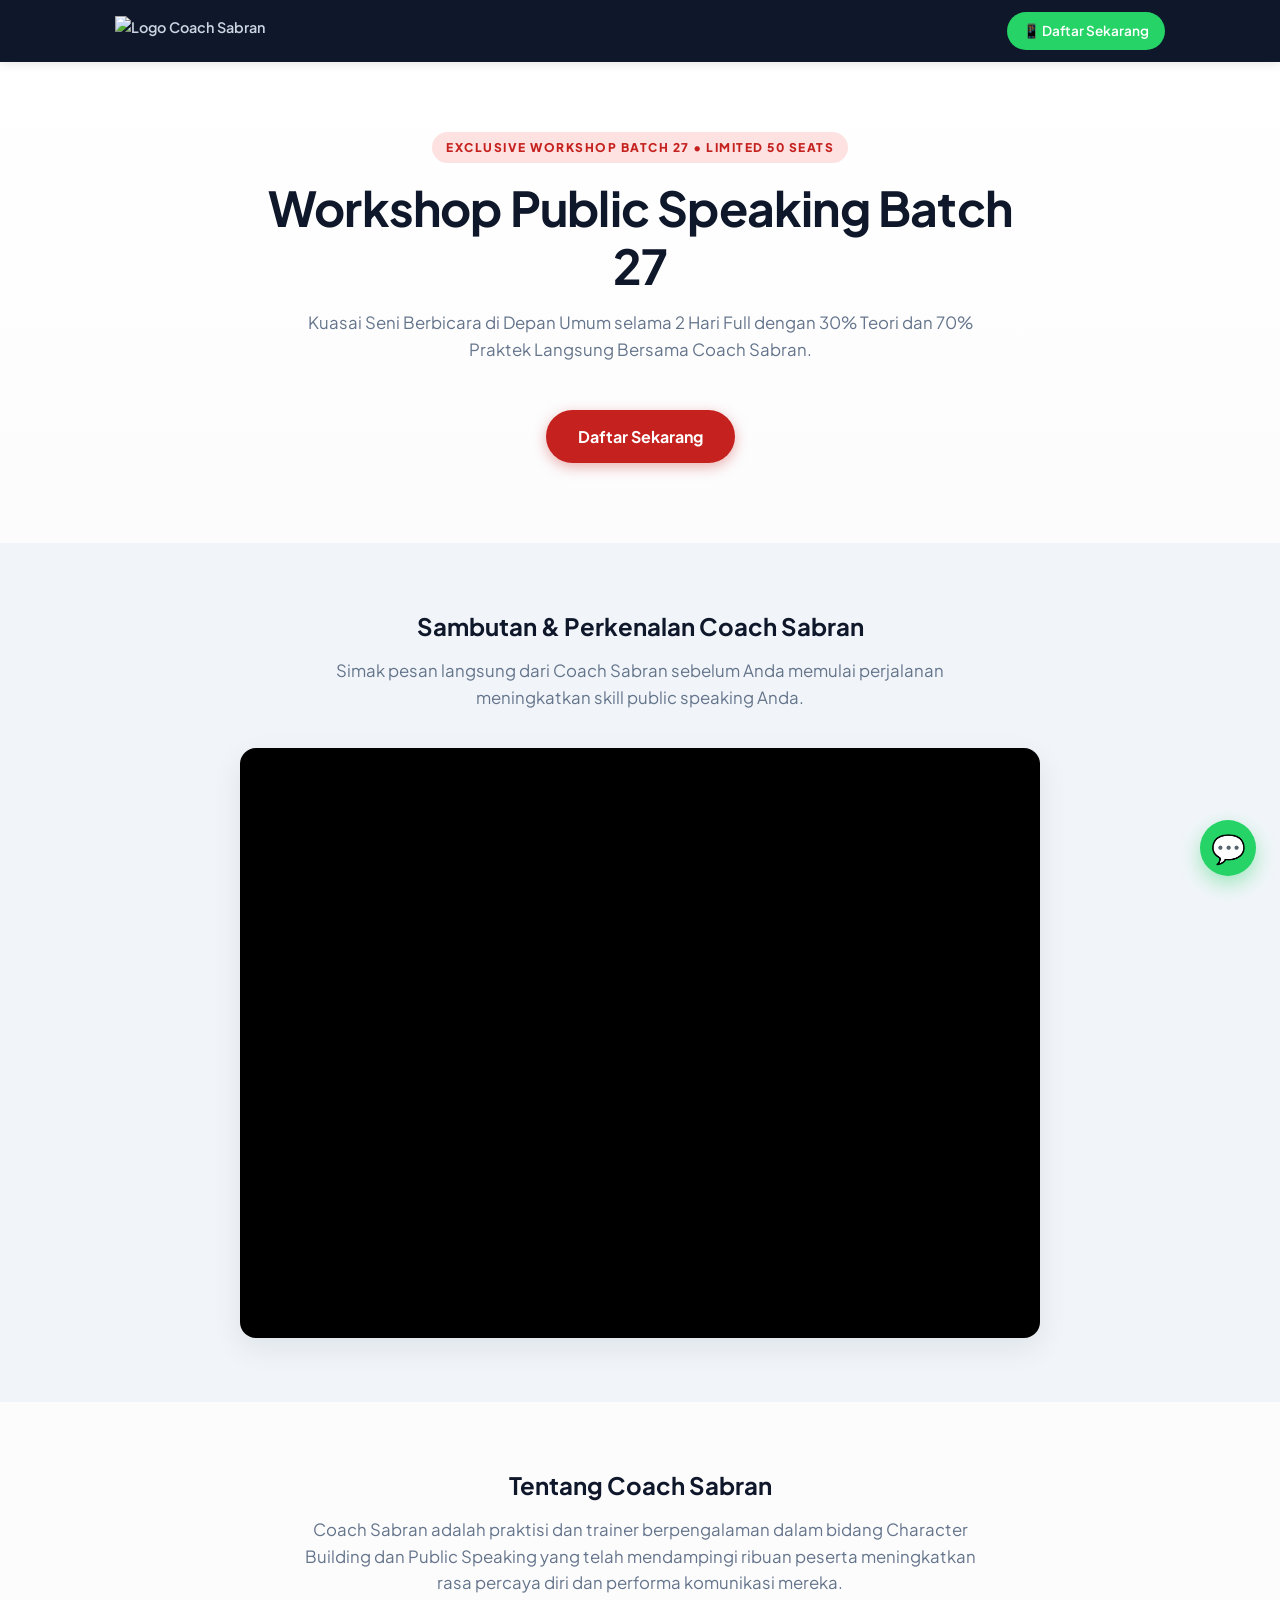
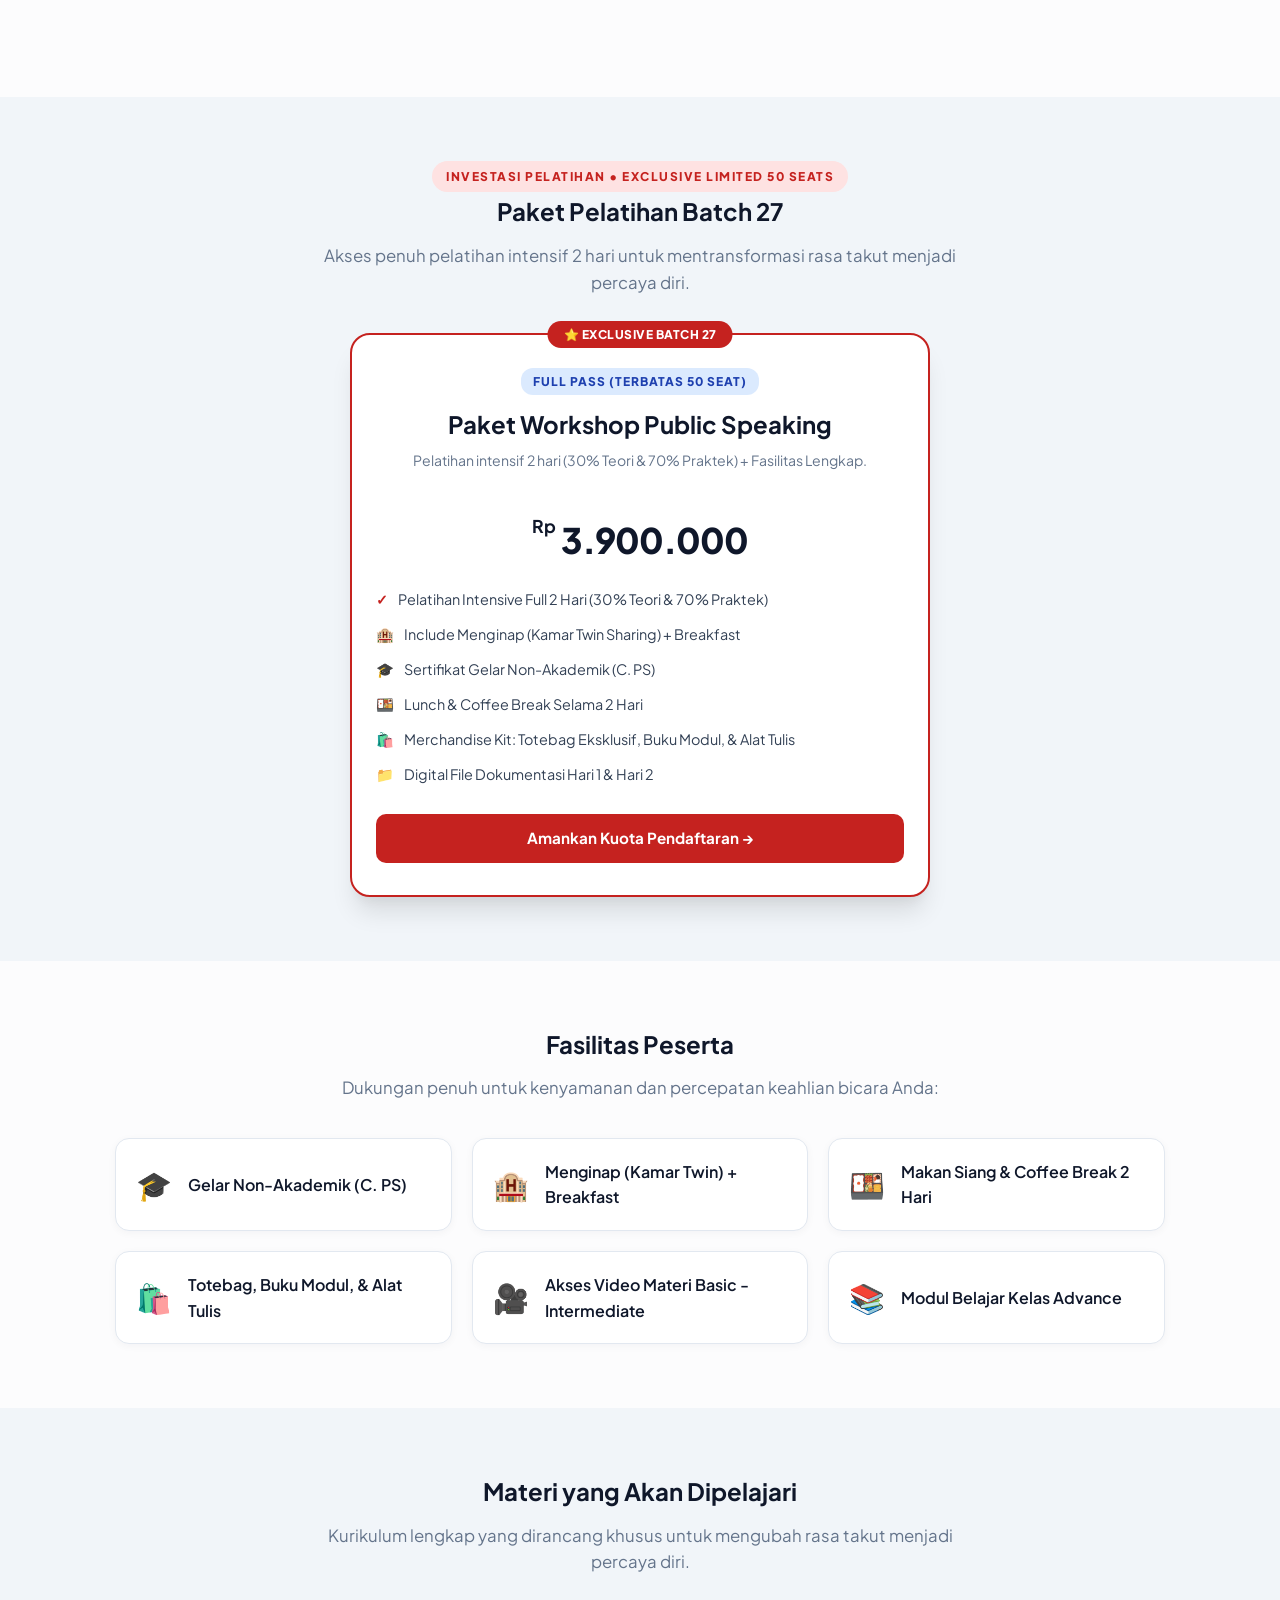
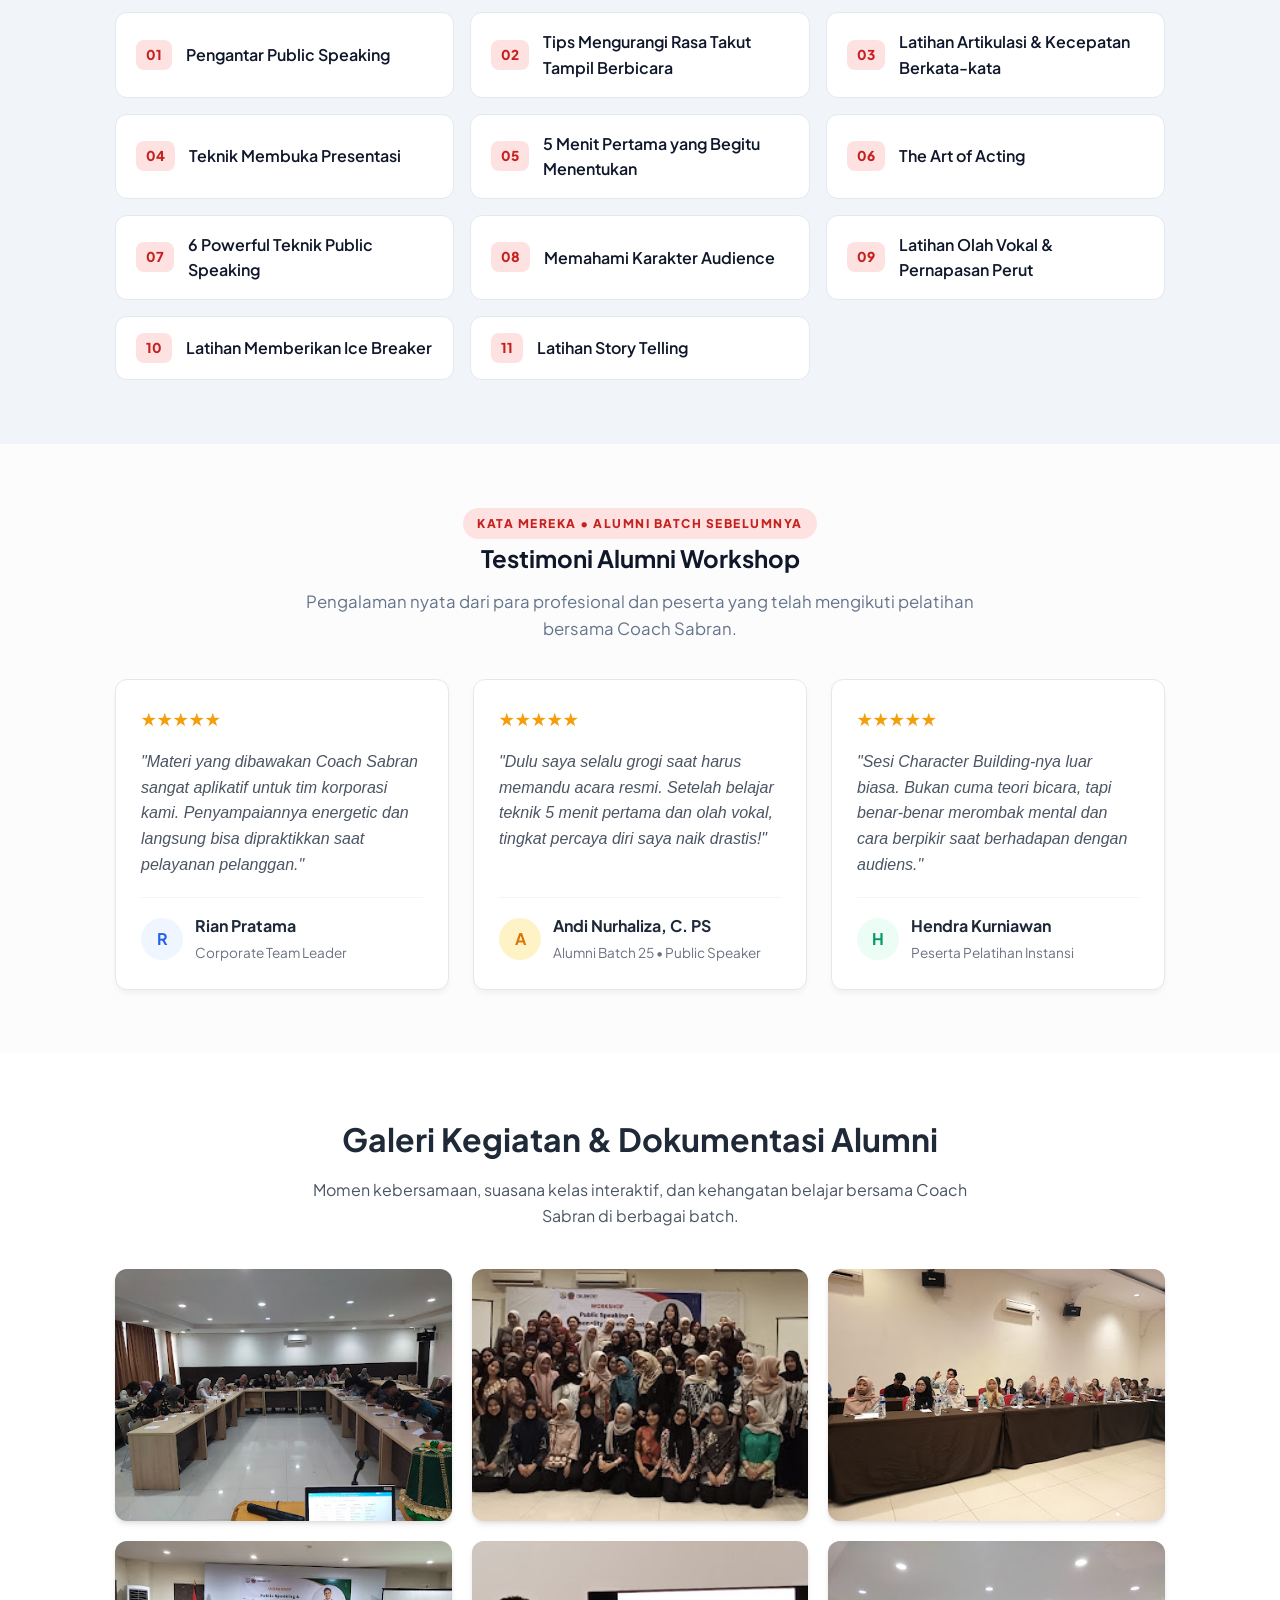
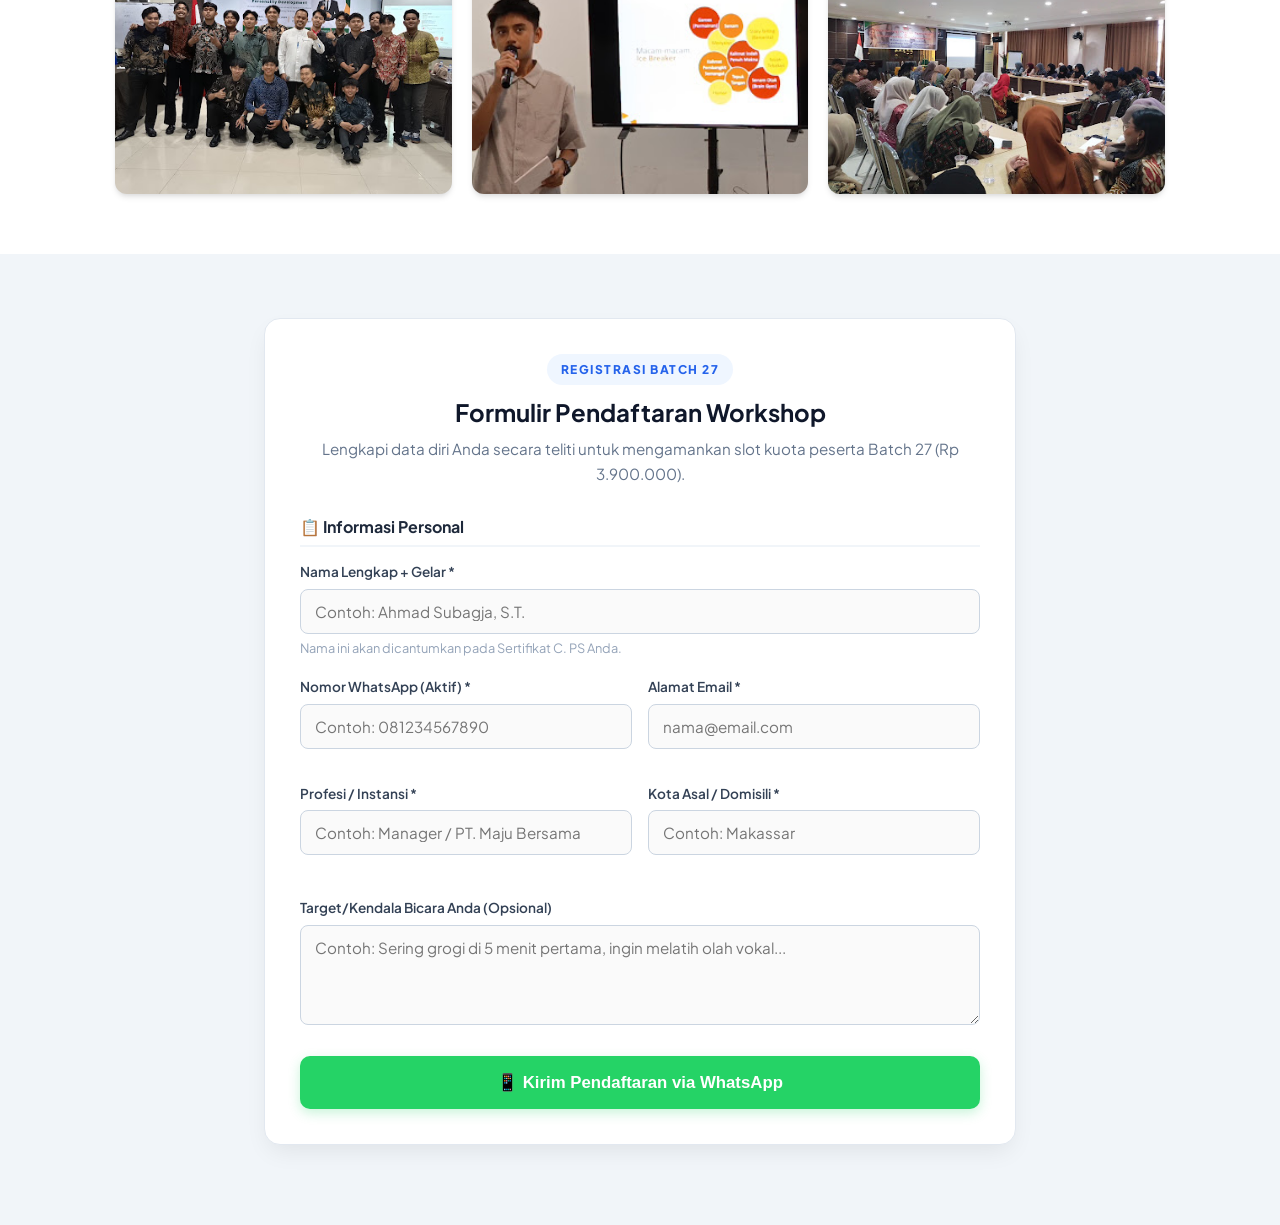
==== commit d465f1ea: "perbaiki gambar" ====
--- a/index.html
+++ b/index.html
@@ -230,7 +230,7 @@
             
             <div class="gallery-grid">
                 <div class="gallery-item">
-                    <img src="asset/gambar1.jpg" alt="Suasana Kelas Pelatihan Interaktif">
+                    <img src="Asset/gambar1.jpg" alt="Suasana Kelas Pelatihan Interaktif">
                     <div class="gallery-overlay">
                         <div class="gallery-text">
                             <h3>Sesi Praktek & Evaluasi kelas</h3>
@@ -240,7 +240,7 @@
                 </div>
 
                 <div class="gallery-item">
-                    <img src="asset/gambar2.jpg" alt="Foto Bersama Peserta Workshop Public Speaking">
+                    <img src="Asset/gambar2.jpg" alt="Foto Bersama Peserta Workshop Public Speaking">
                     <div class="gallery-overlay">
                         <div class="gallery-text">
                             <h3>Kebersamaan Alumni Workshop</h3>
@@ -250,7 +250,7 @@
                 </div>
 
                 <div class="gallery-item">
-                    <img src="asset/gambar3.jpg" alt="Peserta Menyimak Pemaparan Materi Coach Sabran">
+                    <img src="Asset/gambar3.jpg" alt="Peserta Menyimak Pemaparan Materi Coach Sabran">
                     <div class="gallery-overlay">
                         <div class="gallery-text">
                             <h3>Focus & Active Learning</h3>
@@ -260,7 +260,7 @@
                 </div>
 
                 <div class="gallery-item">
-                    <img src="asset/gambar4.jpg" alt="Foto Bersama Coach Sabran dan Peserta Training">
+                    <img src="Asset/gambar4.jpg" alt="Foto Bersama Coach Sabran dan Peserta Training">
                     <div class="gallery-overlay">
                         <div class="gallery-text">
                             <h3>Networking & Collaboration</h3>
@@ -271,7 +271,7 @@
 
                 <!-- Gambar 5: Suasana Ruang Pelatihan & Diskusi Peserta -->
                 <div class="gallery-item">
-                    <img src="asset/gambar5.jpg" alt="Suasana Ruangan Pelatihan dan Diskusi Peserta">
+                    <img src="Asset/gambar5.jpg" alt="Suasana Ruangan Pelatihan dan Diskusi Peserta">
                     <div class="gallery-overlay">
                         <div class="gallery-text">
                             <h3>Suasana Pelatihan Eksklusif</h3>
@@ -282,7 +282,7 @@
 
                 <!-- Gambar 6: Sesi Presentasi & Praktek Public Speaking -->
                 <div class="gallery-item">
-                    <img src="asset/gambar6.jpg" alt="Sesi Praktek Presentasi dan Ice Breaker">
+                    <img src="Asset/gambar6.jpg" alt="Sesi Praktek Presentasi dan Ice Breaker">
                     <div class="gallery-overlay">
                         <div class="gallery-text">
                             <h3>Praktek Berbicara Langsung</h3>
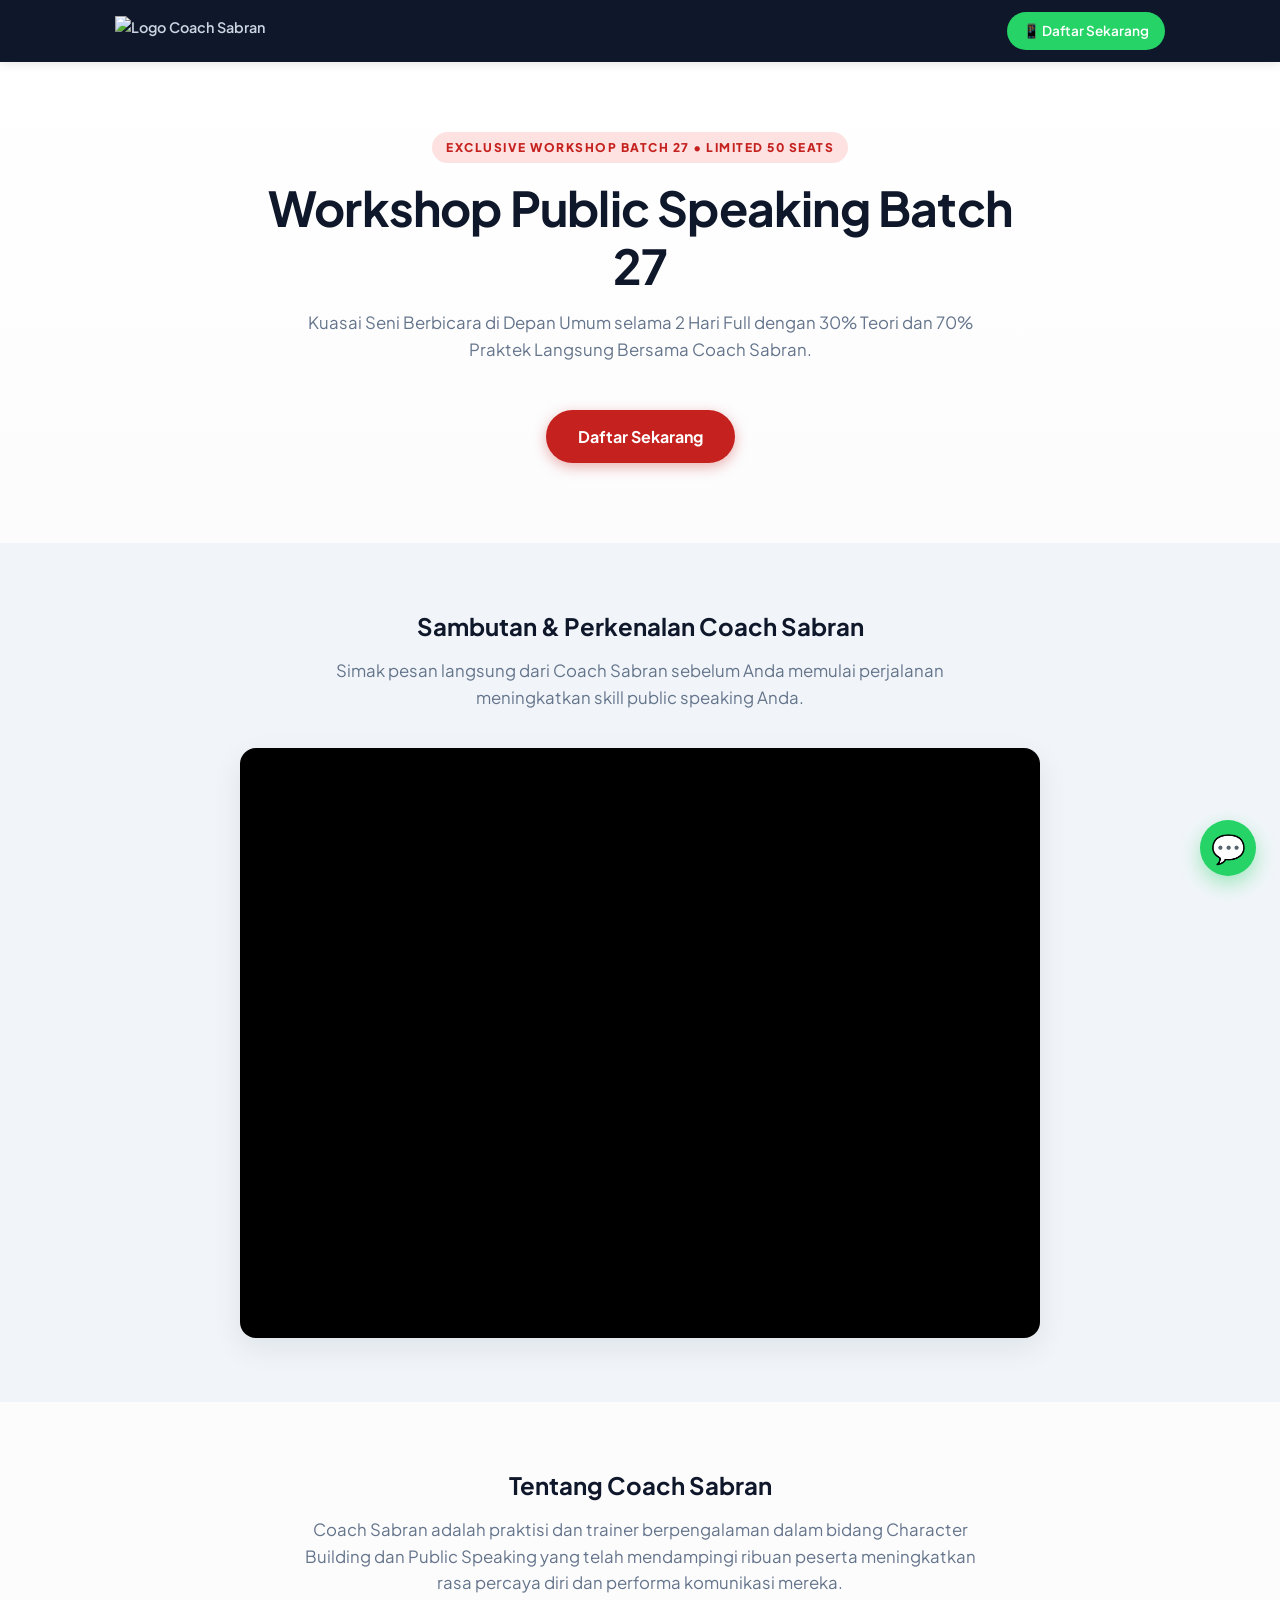
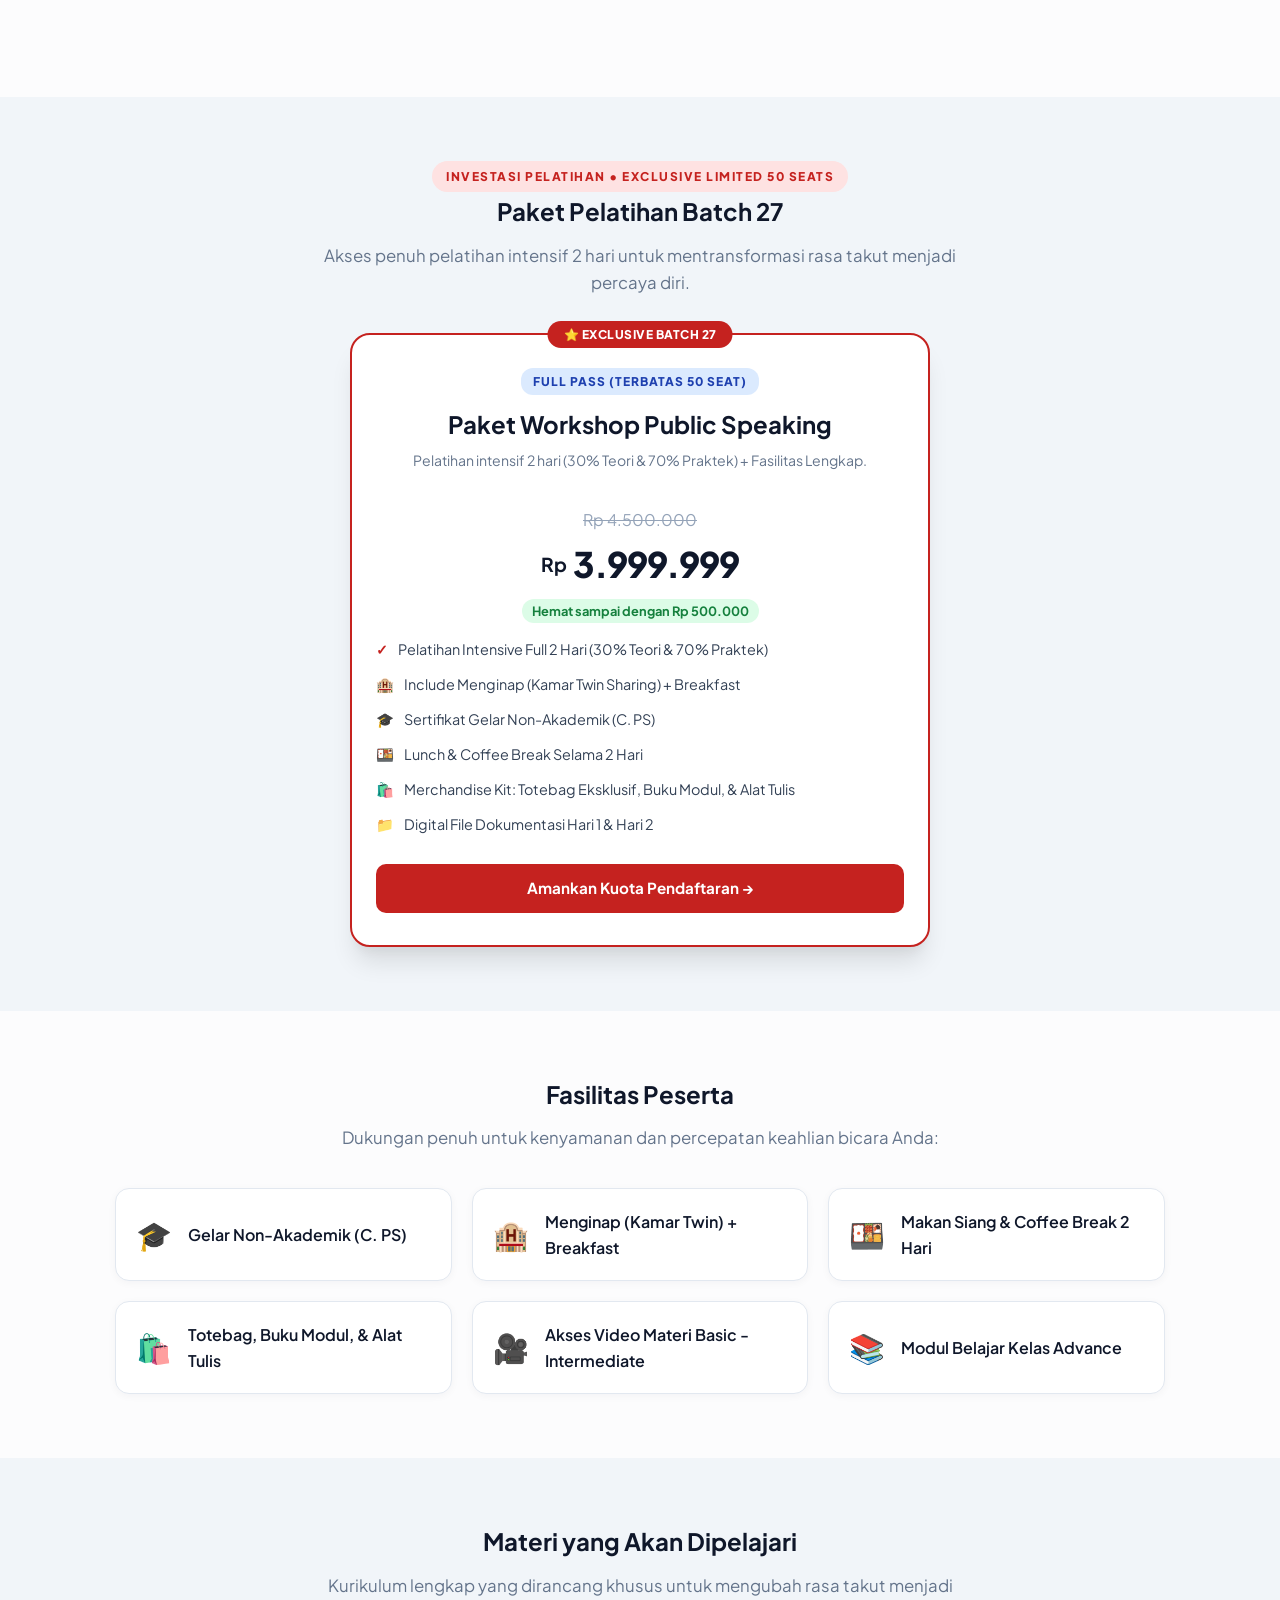
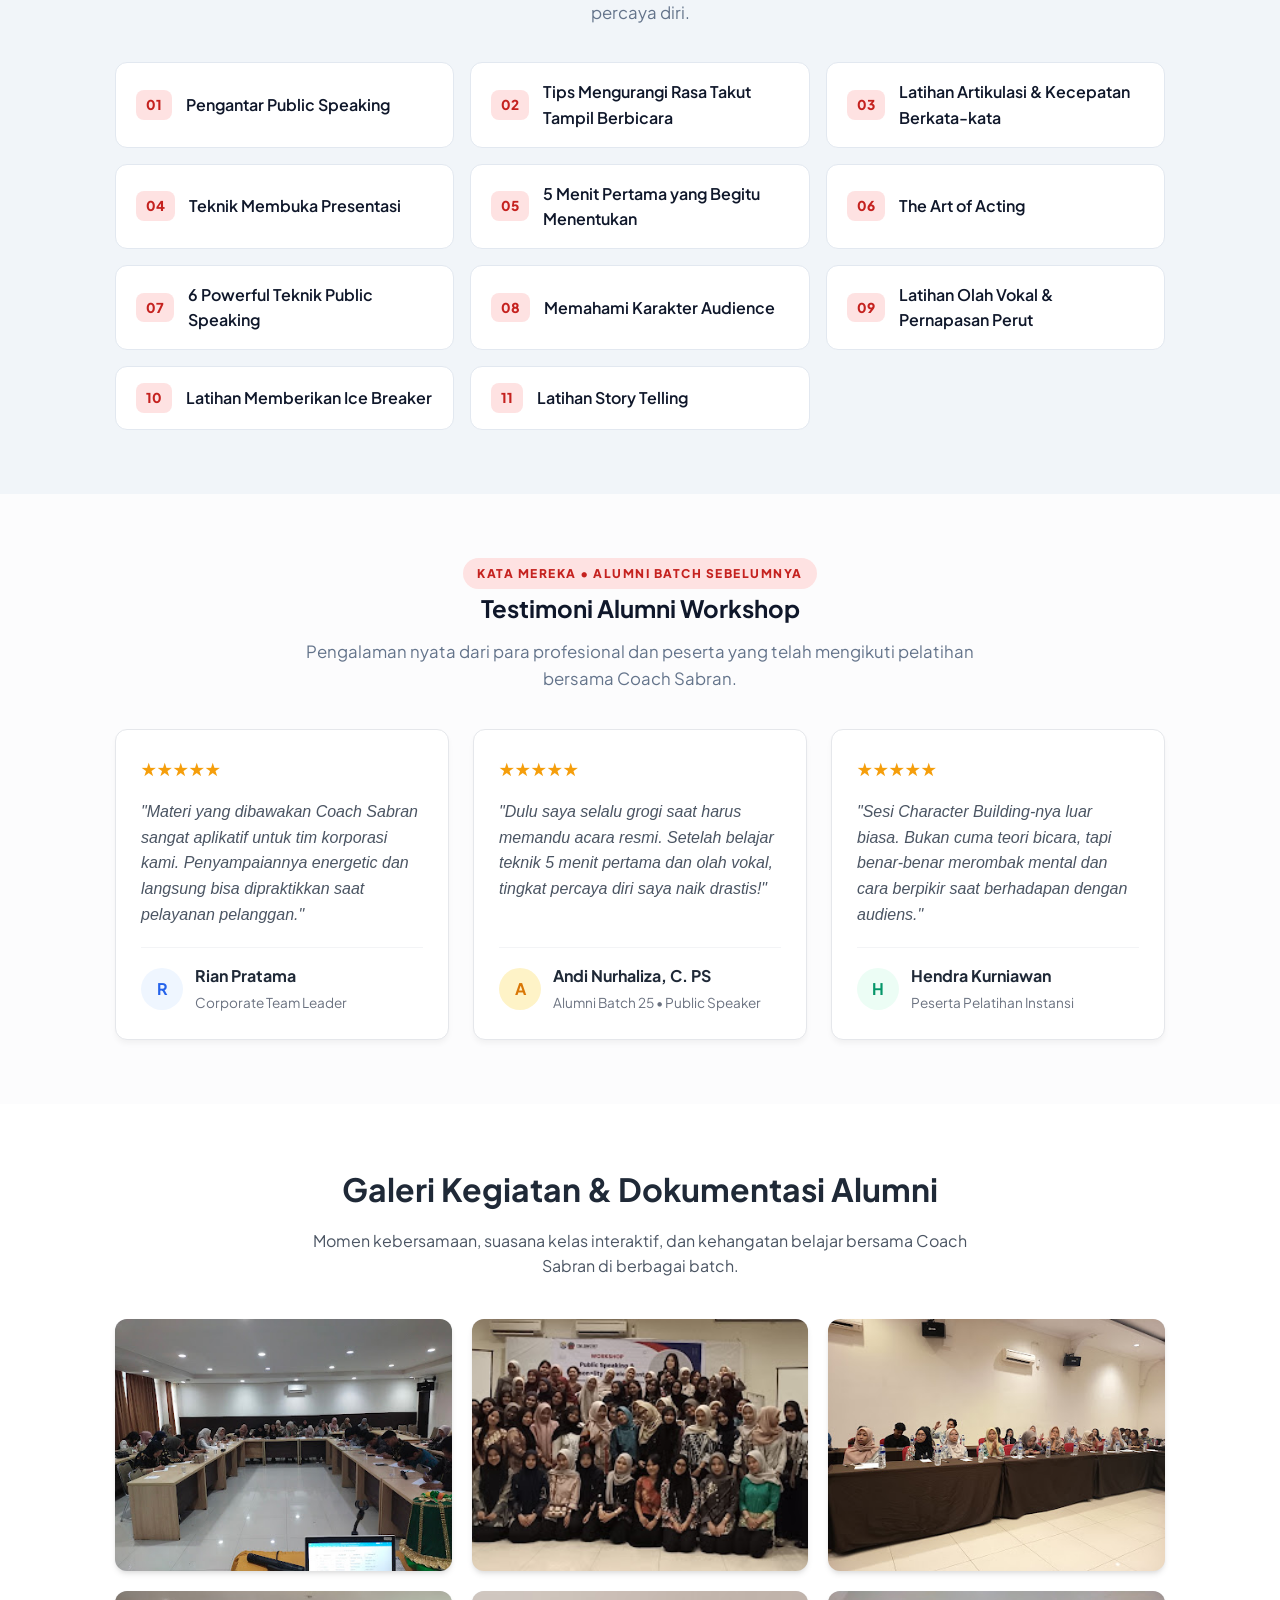
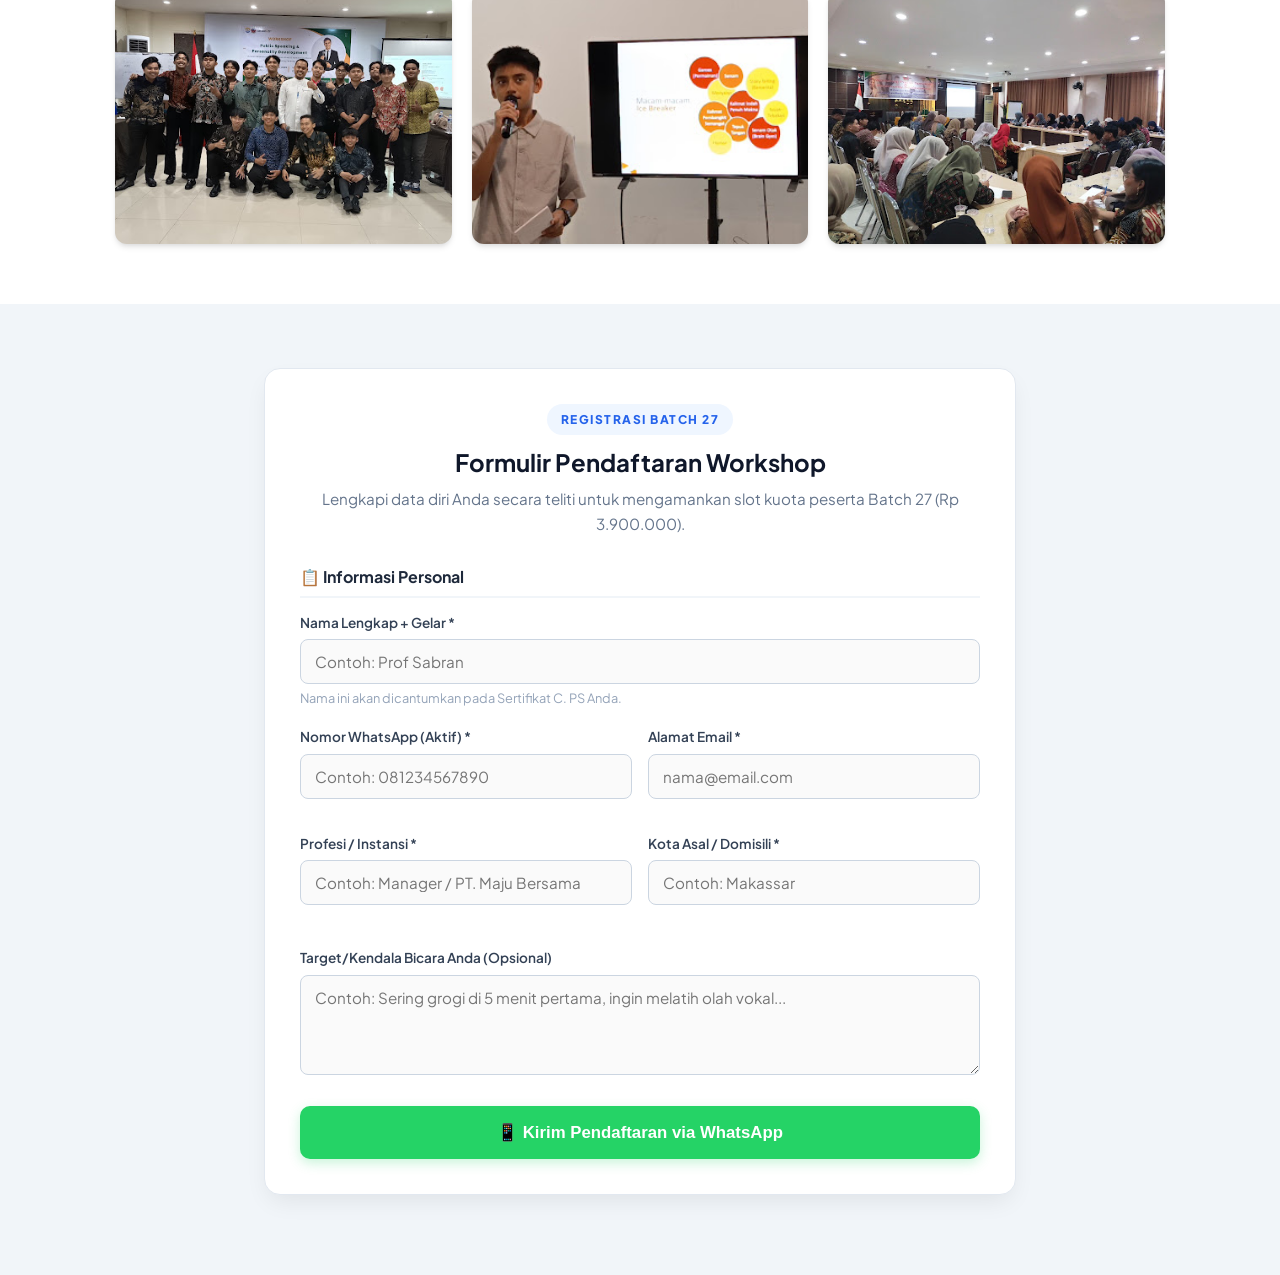
==== commit 76a75dbc: "lalala" ====
--- a/index.html
+++ b/index.html
@@ -81,10 +81,18 @@
                         <p class="package-desc">Pelatihan intensif 2 hari (30% Teori & 70% Praktek) + Fasilitas Lengkap.</p>
                     </div>
                     <div class="card-body">
-                        <div class="price-tag">
-                            <span class="currency">Rp</span>
-                            <span class="amount">3.900.000</span>
-                        </div>
+                        <div class="price-tag" style="text-align: center; margin: 15px 0;">
+    <span style="text-decoration: line-through; color: #94a3b8; font-size: 1rem; display: block; margin-bottom: 4px;">
+        Rp 4.500.000
+    </span>
+    <div style="font-size: 2.2rem; font-weight: 800; color: #2563eb; display: flex; align-items: center; justify-content: center; gap: 4px;">
+        <span class="currency" style="font-size: 1.2rem;">Rp</span>
+        <span class="amount">3.999.999</span>
+    </div>
+    <span style="display: inline-block; background: #dcfce7; color: #15803d; font-size: 0.8rem; font-weight: 700; padding: 2px 10px; border-radius: 12px; margin-top: 6px;">
+        Hemat sampai dengan Rp 500.000
+    </span>
+</div>
                         <ul class="package-features">
                             <li><span class="check-icon">✓</span> Pelatihan Intensive Full 2 Hari (30% Teori & 70% Praktek)</li>
                             <li><span class="check-icon">🏨</span> Include Menginap (Kamar Twin Sharing) + Breakfast</li>
@@ -314,7 +322,7 @@
                         
                         <div class="form-group" style="margin-bottom: 16px;">
                             <label for="nama" style="font-weight: 600; color: #334155; display: block; margin-bottom: 6px;">Nama Lengkap + Gelar *</label>
-                            <input type="text" id="nama" class="form-control" placeholder="Contoh: Ahmad Subagja, S.T." required style="width: 100%; padding: 12px 14px; border: 1px solid #cbd5e1; border-radius: 8px;">
+                            <input type="text" id="nama" class="form-control" placeholder="Contoh: Prof Sabran" required style="width: 100%; padding: 12px 14px; border: 1px solid #cbd5e1; border-radius: 8px;">
                             <small style="color: #94a3b8; font-size: 0.8rem;">Nama ini akan dicantumkan pada Sertifikat C. PS Anda.</small>
                         </div>
 
